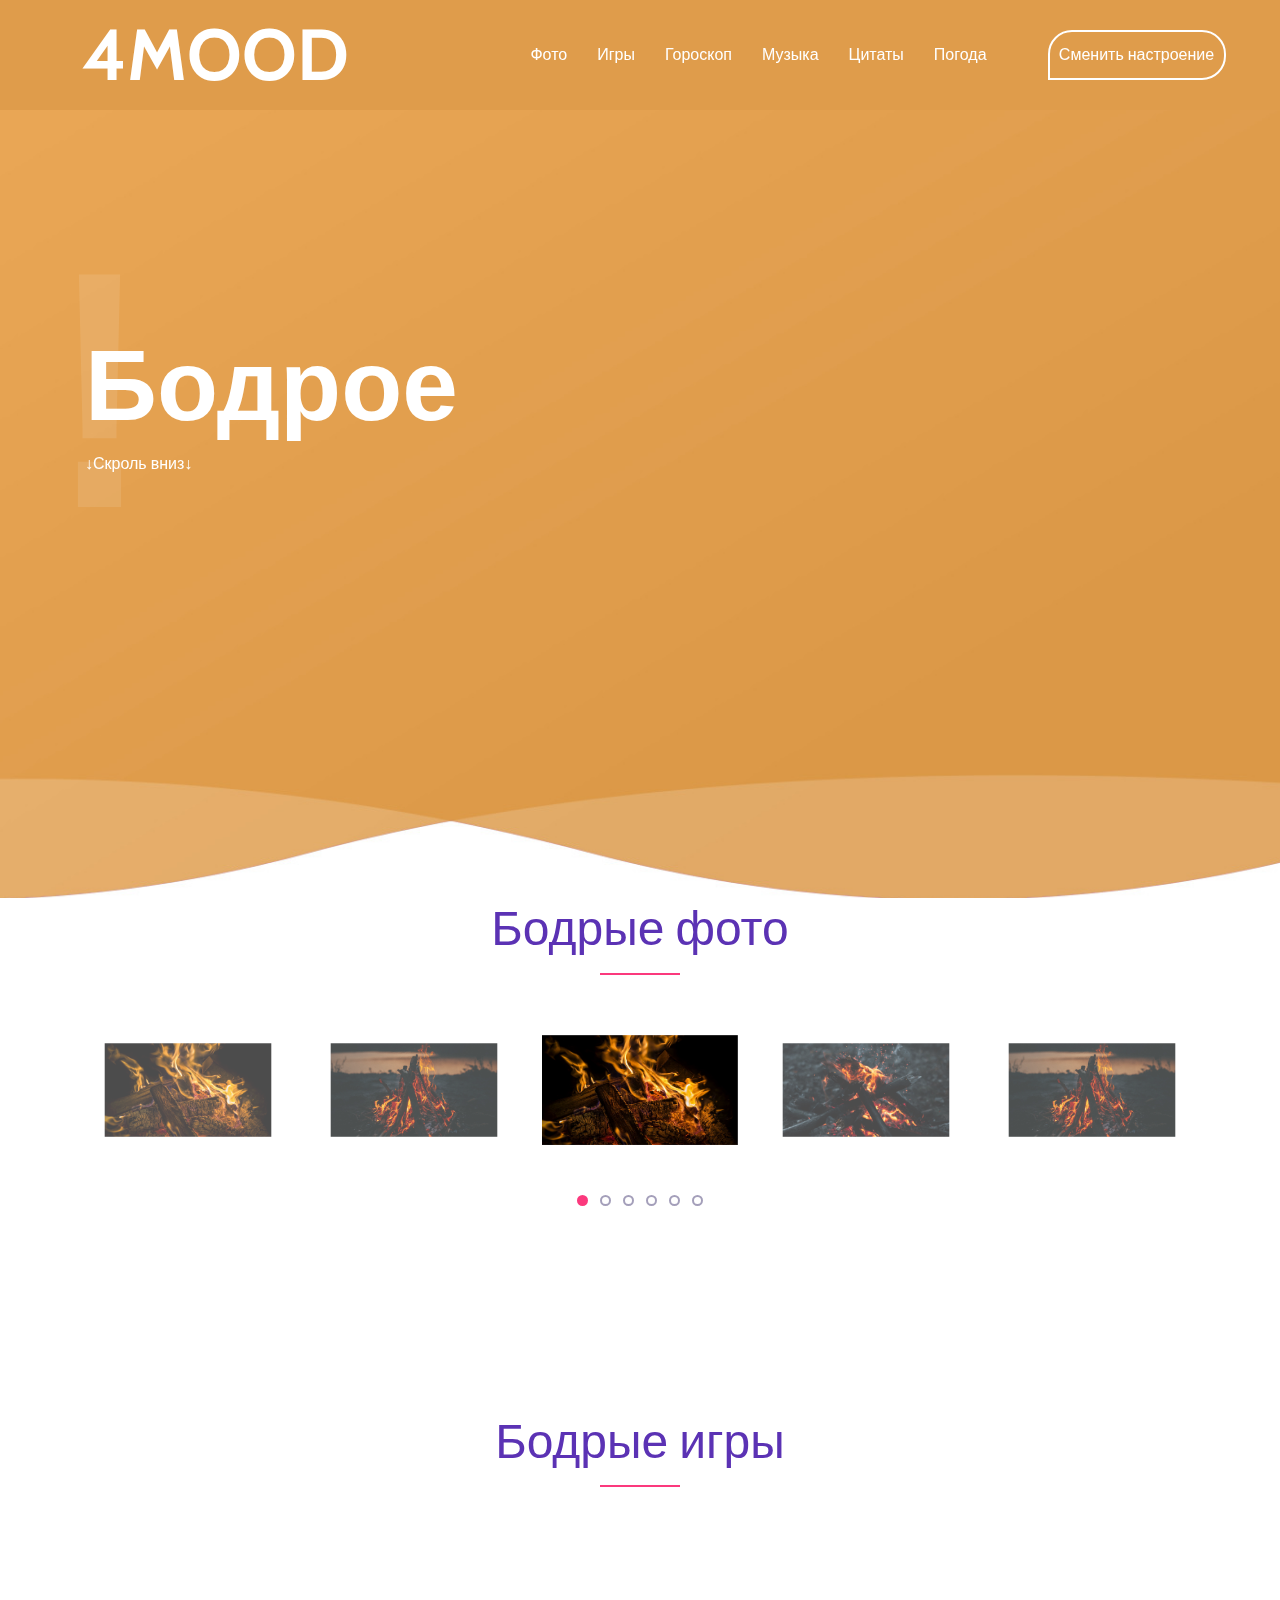
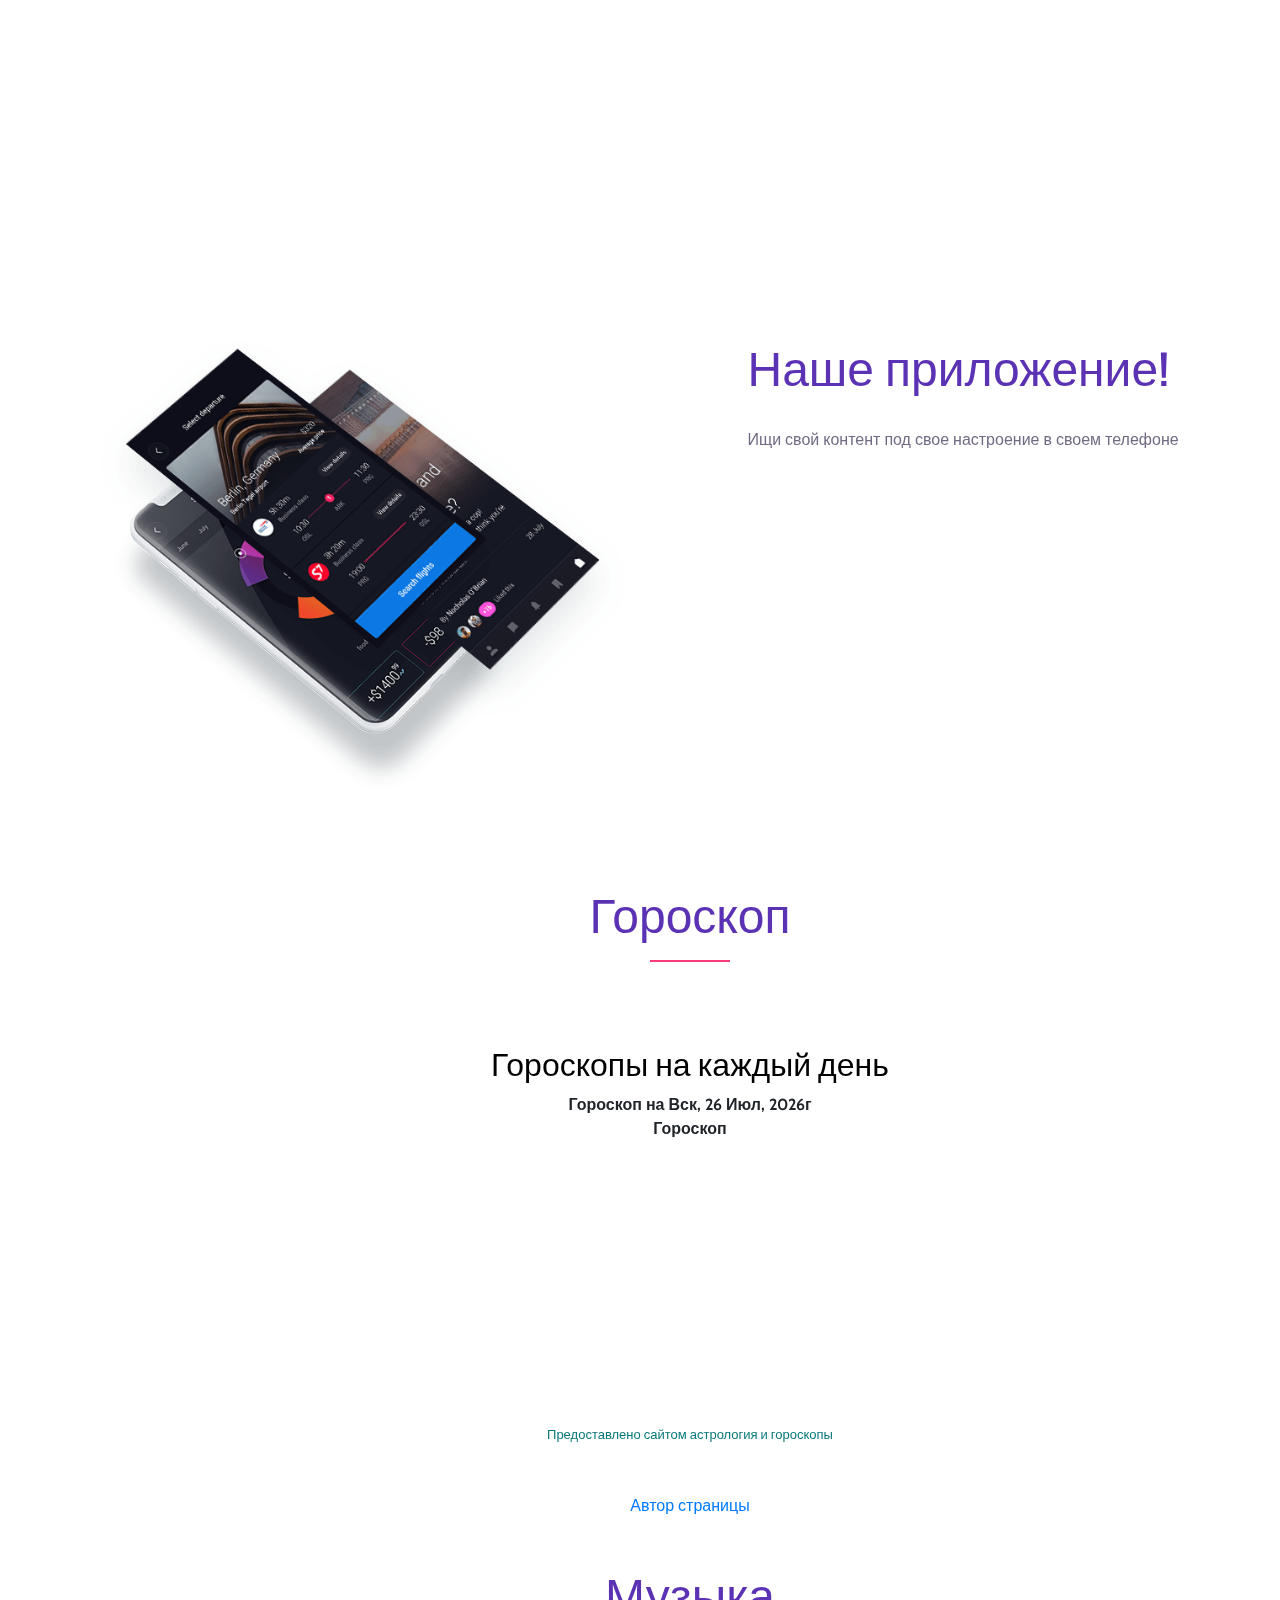
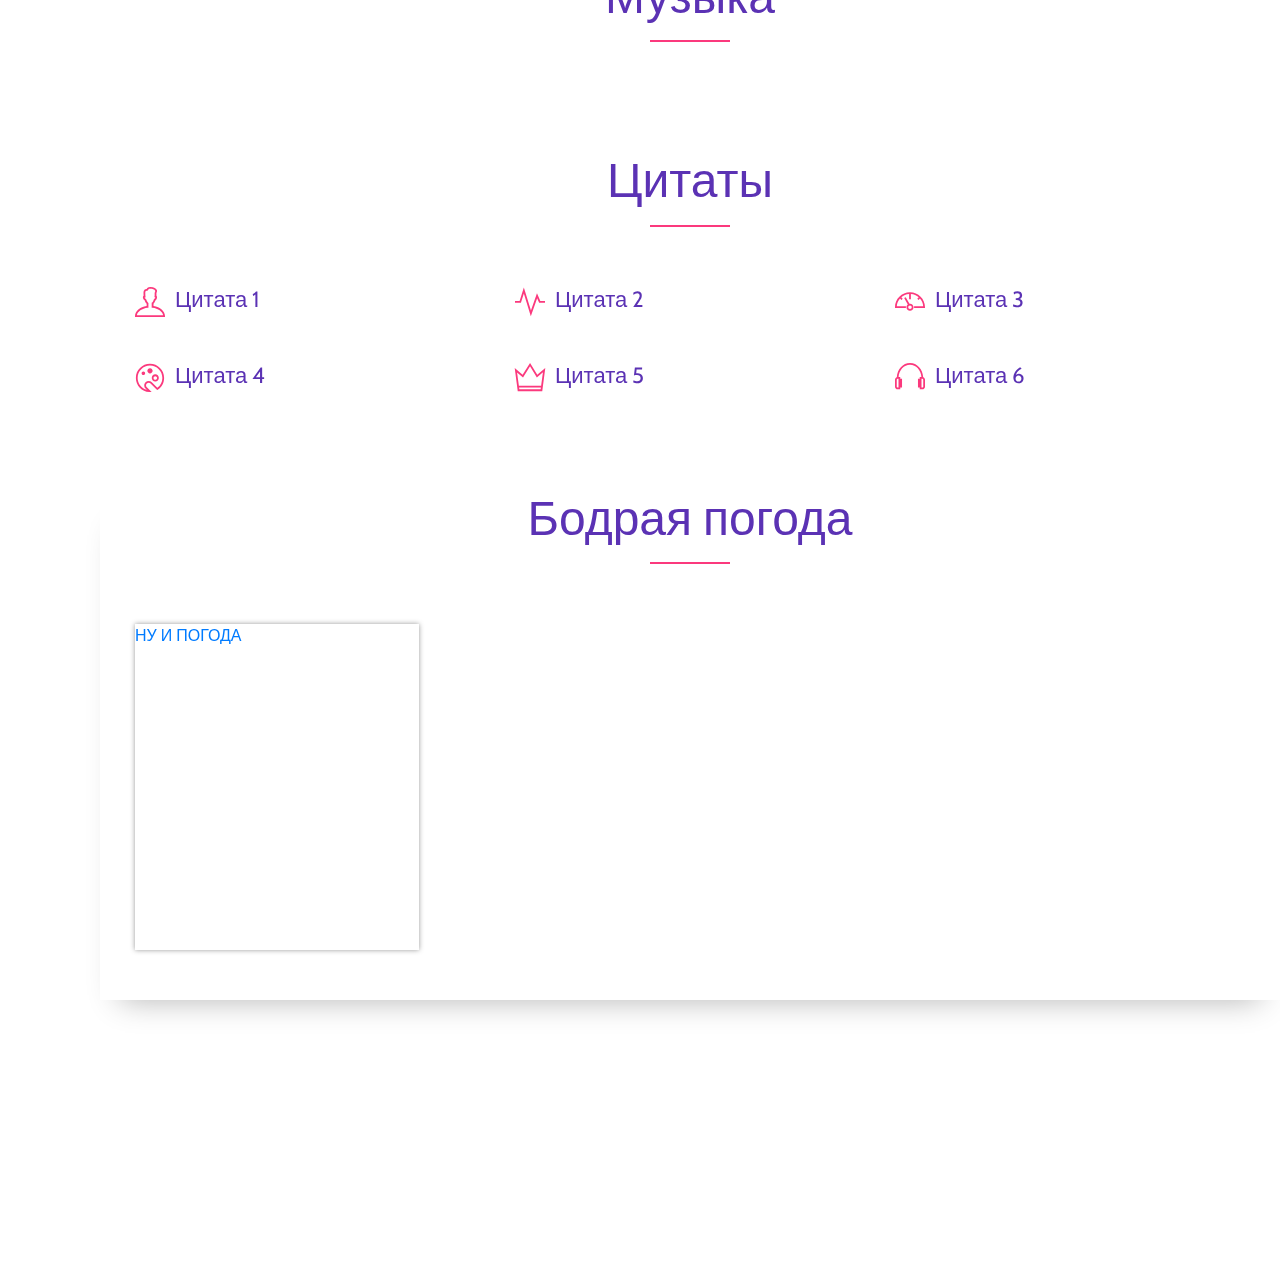
==== bodroe.html @ 4e1be62f "Add files via upload" ====
<!DOCTYPE html>
<html lang="en">

<head>
    <meta charset="UTF-8">
    <meta name="description" content="">
    <meta http-equiv="X-UA-Compatible" content="IE=edge">
    <meta name="viewport" content="width=device-width, initial-scale=1, shrink-to-fit=no">
    <!-- The above 4 meta tags *must* come first in the head; any other head content must come *after* these tags -->

    <!-- Title -->
    <title>Бодрое</title>

    <!-- Favicon -->
    <link rel="icon" href="img/png/logo.png">

    <!-- Core Stylesheet -->
    <link href="style.css" rel="stylesheet">

    <!-- Responsive CSS -->
    <link href="css/responsive.css" rel="stylesheet">

</head>

<body>
<!-- Preloader Start -->
<div id="preloader">
    <div class="colorlib-load"></div>
</div>

<!-- ***** Header Area Start ***** -->
<header class="header_area animated" style="background-color: #df9c4b">
    <div class="container-fluid">
        <div class="row align-items-center">
            <!-- Menu Area Start -->
            <div class="col-12 col-lg-10">
                <div class="menu_area">
                    <nav class="navbar navbar-expand-lg navbar-light">
                        <!-- Logo -->
                        <a class="navbar-brand" href="index.html">4MOOD</a>
                        <button class="navbar-toggler" type="button" data-toggle="collapse" data-target="#ca-navbar" aria-controls="ca-navbar" aria-expanded="false" aria-label="Toggle navigation"><span class="navbar-toggler-icon"></span></button>
                        <!-- Menu Area -->
                        <div class="collapse navbar-collapse" id="ca-navbar">
                            <ul class="navbar-nav ml-auto" id="nav">
                                <li class="nav-item active"><a class="nav-link" href="#photo">Фото</a></li>
                                <li class="nav-item"><a class="nav-link" href="#games">Игры</a></li>
                                <li class="nav-item"><a class="nav-link" href="#goroskop">Гороскоп</a></li>
                                <li class="nav-item"><a class="nav-link" href="#music">Музыка</a></li>
                                <li class="nav-item"><a class="nav-link" href="#citaty">Цитаты</a></li>
                                <li class="nav-item"><a class="nav-link" href="#pogoda">Погода</a></li>
                            </ul>
                            <div class="sing-up-button d-lg-none">
                                <a href="#">Sign Up Free</a>
                            </div>
                        </div>
                    </nav>
                </div>
            </div>
            <!-- Signup btn -->
            <div class="col-12 col-lg-2">
                <div class="sing-up-button d-none d-lg-block">
                    <a href="index.html">Сменить настроение</a>
                </div>
            </div>
        </div>
    </div>
</header>
<!-- ***** Header Area End ***** -->

<!-- ***** Wellcome Area Start ***** -->
<section class="wellcome_area clearfix" style="background-image: url(img/bg-img/orange.jpg);" id="#">
    <div class="container h-100">
        <div class="row h-100 align-items-center">
            <div class="col-12 col-md">
                <div class="wellcome-heading">
                    <h2>Бодрое</h2>
                    <h3>!</h3>
                    <p>↓Скроль вниз↓</p>
                </div>
            </div>
        </div>
    </div>
    <!-- Welcome thumb -->
    <div class="welcome-thumb wow fadeInDown" data-wow-delay="0.5s">
        <img src="img/bg-img/" alt="">
    </div>
</section>
<!-- ***** Wellcome Area End ***** -->

<!-- ***** App Screenshots Area Start ***** -->
<section class="app-screenshots-area bg-white section_padding_0_100 clearfix" id="photo">
    <div class="container">
        <div class="row">
            <div class="col-12 text-center">
                <!-- Heading Text  -->
                <div class="section-heading">
                    <h2>Бодрые фото</h2>
                    <div class="line-shape"></div>
                </div>
            </div>
        </div>
    </div>
    <div class="container-fluid">
        <div class="row">
            <div class="col-12">
                <!-- App Screenshots Slides  -->
                <div class="app_screenshots_slides owl-carousel">
                    <div class="single-shot">
                        <img src="img/team-img/bodr1.jpg" alt="">
                    </div>
                    <div class="single-shot">
                        <img src="img/team-img/bord2.jpg" alt="">
                    </div>
                    <div class="single-shot">
                        <img src="img/team-img/bodr3.jpg" alt="">
                    </div>
                    <div class="single-shot">
                        <img src="img/team-img/bodr4.jpg" alt="">
                    </div>
                    <div class="single-shot">
                        <img src="img/team-img/bodr1.jpg" alt="">
                    </div>
                    <div class="single-shot">
                        <img src="img/team-img/bodr3.jpg" alt="">
                    </div>
                </div>
            </div>
        </div>
    </div>
</section>
<!-- ***** App Screenshots Area End *****====== -->

<!-- ***** Special Area Start ***** -->
<section class="special-area bg-white section_padding_100" id="games">
    <div class="container">
        <div class="row">
            <div class="col-12">
                <!-- Section Heading Area -->
                <div class="section-heading text-center">
                    <h2>Бодрые игры</h2>
                    <div class="line-shape"></div>
                </div>
            </div>
        </div>

        <div class="row">
            <!-- Single Special Area -->
            <div class="col-12 col-md-4">
                <a href="bodroe.html"><div class="single-special text-center wow fadeInUp" data-wow-delay="0.4s">
                    <div class="single-icon">
                        <i class="ti-headphone" aria-hidden="true"></i>
                    </div>
                    <h4>Игра 1</h4>
                    <p>Бодричком?</p>
                </div></a>
            </div>
            <!-- Single Special Area -->
            <div class="col-12 col-md-4">
                <a href="bodroe.html"><div class="single-special text-center wow fadeInUp" data-wow-delay="0.4s">
                    <div class="single-icon">
                        <i class="ti-headphone" aria-hidden="true"></i>
                    </div>
                    <h4>Игра 2</h4>
                    <p>Бодричком?</p>
                </div></a>
            </div>
            <!-- Single Special Area -->
            <div class="col-12 col-md-4">
                <a href="bodroe.html"><div class="single-special text-center wow fadeInUp" data-wow-delay="0.4s">
                    <div class="single-icon">
                        <i class="ti-headphone" aria-hidden="true"></i>
                    </div>
                    <h4>Игра 3</h4>
                    <p>Бодричком?</p>
                </div></a>
            </div>
        </div>
    <!-- Special Description Area -->
    <div class="special_description_area mt-150">
        <div class="container">
            <div class="row">
                <div class="col-lg-6">
                    <div class="special_description_img">
                        <img src="img/bg-img/special.png" alt="">
                    </div>
                </div>
                <div class="col-lg-6 col-xl-5 ml-xl-auto">
                    <div class="special_description_content">
                        <h2>Наше приложение!</h2>
                        <p>Ищи свой контент под свое настроение в своем телефоне</p>
                        <div class="app-download-area">
                            <div class="app-download-btn wow fadeInUp" data-wow-delay="0.2s">
                                <!-- Google Store Btn -->
                                <a href="#">
                                    <i class="fa fa-android"></i>
                                    <p class="mb-0"><span>available on</span> Google Store</p>
                                </a>
                            </div>
                            <div class="app-download-btn wow fadeInDown" data-wow-delay="0.4s">
                                <!-- Apple Store Btn -->
                                <a href="#">
                                    <i class="fa fa-apple"></i>
                                    <p class="mb-0"><span>available on</span> Apple Store</p>
                                </a>
                            </div>
                        </div>
                    </div>
                </div>
            </div>
        </div>
    </div>
    </div>

</section>
<!-- ***** Special Area End ***** -->

<!-- ***** Awesome Features Start ***** -->
<section class="awesome-feature-area bg-white section_padding_0_50 clearfix" id="goroskop">
    <div class="container">
        <div class="row">
            <div class="col-12">
                <!-- Heading Text -->
                <div class="section-heading text-center">
                    <h2>Гороскоп</h2>
                    <div class="line-shape"></div>
                </div>
            </div>
        </div>

        <DIV align="center"><IMG src="http://edik2009.at.ua/hapki2/1206970446_12199.gif" alt=""><BR> </DIV><DIV align="center"><h2>Гороскопы на каждый день</h2>
        <div><script type="text/JavaScript">var mydate=new Date();var year=mydate.getYear();if (year < 1000) year+=1900;var day=mydate.getDay();var month=mydate.getMonth();var daym=mydate.getDate();if (daym<10)daym="0"+daym;var dayarray=new Array('Вск','Пнд','Втр','Срд','Чтв','Птн','Сбт');var montharray=new Array('Янв','Фев','Мар','Апр','Мая','Июн','Июл','Авг','Сен','Окт','Ноя','Дек');document.write("<b>Гороскоп на "+dayarray[day]+", "+daym+" "+montharray[month]+", "+year+"г</b>");</script><noscript>У вас отключен яваскрипт. Пожалуйста, включите поддержку яваскрипт в настройках своего браузера, в противном случае вы не сможете прочитать свой гороскоп на этот день от астрологического сайта <a href="http://astroscope.ru/">Гороскопы на каждый день, гороскоп на неделю, гороскоп на текущий год</a>.</noscript></div><table class="boxTable" border="0" cellpadding="0" cellspacing="0"><tbody><tr><td class="boxTitle"><b>Гороскоп</b></td></tr><tr><td class="boxContent" align="center"><!--Гороскоп--><MARQUEE id='sli' onmouseover="document.getElementById('sli').stop();" onmouseout="document.getElementById('sli').start();" style="position: relative; top:0px" scrollamount="2" direction="up" width="100%" height="250px"><script type="text/javascript" src="http://xdenx.ucoz.ru/rssi/1"></script></MARQUEE></td></tr></tbody></table><BR>

        <div><font size="-1" color="#087879">Предоставлено сайтом <a href="http://astroscope.ru"><font color="#087879">астрология и гороскопы</font></a></font></div>
        <br><br><script type="text/JavaScript" src="http://astroscope.ru/goroscopes.php"></script>
        <div align="center"><a class="link" href="http://edik2009.at.ua" rel="nofollow" target="_blank">Автор страницы</a></div></DIV>
    </div>
</section>
<!-- ***** Awesome Features End ***** -->

<section class="awesome-feature-area bg-white section_padding_0_50 clearfix" id="music">
    <div class="container">
        <div class="row">
            <div class="col-12">
                <!-- Heading Text -->
                <div class="section-heading text-center">
                    <h2>Музыка</h2>
                    <div class="line-shape"></div>
                </div>
            </div>
        </div>


    </div>
</section>

<section class="awesome-feature-area bg-white section_padding_0_50 clearfix" id="citaty">
    <div class="container">
        <div class="row">
            <div class="col-12">
                <!-- Heading Text -->
                <div class="section-heading text-center">
                    <h2>Цитаты</h2>
                    <div class="line-shape"></div>
                </div>
            </div>
        </div>
        <div class="row">
            <!-- Single Feature Start -->
            <div class="col-12 col-sm-6 col-lg-4">
                <div class="single-feature">
                    <i class="ti-user" aria-hidden="true"></i>
                    <h5>Цитата 1</h5>
                    <p></p>
                </div>
            </div>
            <!-- Single Feature Start -->
            <div class="col-12 col-sm-6 col-lg-4">
                <div class="single-feature">
                    <i class="ti-pulse" aria-hidden="true"></i>
                    <h5>Цитата 2</h5>
                    <p></p>
                </div>
            </div>
            <!-- Single Feature Start -->
            <div class="col-12 col-sm-6 col-lg-4">
                <div class="single-feature">
                    <i class="ti-dashboard" aria-hidden="true"></i>
                    <h5>Цитата 3</h5>
                    <p></p>
                </div>
            </div>
            <!-- Single Feature Start -->
            <div class="col-12 col-sm-6 col-lg-4">
                <div class="single-feature">
                    <i class="ti-palette" aria-hidden="true"></i>
                    <h5>Цитата 4</h5>
                    <p></p>
                </div>
            </div>
            <!-- Single Feature Start -->
            <div class="col-12 col-sm-6 col-lg-4">
                <div class="single-feature">
                    <i class="ti-crown" aria-hidden="true"></i>
                    <h5>Цитата 5</h5>
                    <p></p>
                </div>
            </div>
            <!-- Single Feature Start -->
            <div class="col-12 col-sm-6 col-lg-4">
                <div class="single-feature">
                    <i class="ti-headphone" aria-hidden="true"></i>
                    <h5>Цитата 6</h5>
                    <p></p>
                </div>
            </div>
        </div>
        <div>

        </div>
</div>
</section>

<section class="awesome-feature-area bg-white section_padding_0_50 clearfix" id="pogoda">
    <div class="container">
        <div class="row">
            <div class="col-12">
                <!-- Heading Text -->
                <div class="section-heading text-center">
                    <h2>Бодрая погода</h2>
                    <div class="line-shape"></div>
                </div>
            </div>
        </div>

        <a class="nuipogoda-iframe-informer" data-nuipogoda="informer2" href="https://nuipogoda.ru" style="width:284px;height:326px;display:block;box-shadow: 0 0 5px #999;">НУ И ПОГОДА</a><script>(function(a,f,g){var e=a.createElement(f);e.async=1;e.src=g; a=a.getElementsByTagName(f)[0];a.parentNode.insertBefore(e,a)})(document,'script','//nuipogoda.ru/informer/nuipogoda.js');</script>

        </div>
    </div>
</section>

<!-- ***** Footer Area Start ***** -->
<footer class="footer-social-icon text-center section_padding_70 clearfix">
    <!-- footer logo -->
    <div class="footer-text">
        <h2>4MOOD</h2>
    </div>

    <!-- Foooter Text-->
    <div class="copyright-text">
        <!-- ***** Removing this text is now allowed! This template is licensed under CC BY 3.0 ***** -->
        <p>Copyright ©2023 Designed by <a href="https://vk.com/dkazarinov1" target="_blank">Денис Казаринов</a></p>
    </div>
</footer>
<!-- ***** Footer Area Start ***** -->

<!-- Jquery-2.2.4 JS -->
<script src="js/jquery-2.2.4.min.js"></script>
<!-- Popper js -->
<script src="js/popper.min.js"></script>
<!-- Bootstrap-4 Beta JS -->
<script src="js/bootstrap.min.js"></script>
<!-- All Plugins JS -->
<script src="js/plugins.js"></script>
<!-- Slick Slider Js-->
<script src="js/slick.min.js"></script>
<!-- Footer Reveal JS -->
<script src="js/footer-reveal.min.js"></script>
<!-- Active JS -->
<script src="js/active.js"></script>
</body>

</html>
---- style.css ----
/* --------------------------
:: Template Name: Colorlib App - App Landing Page
:: Template Author: Colorlib
:: Template Author URI: https://colorlib.com/
:: Description: Colorlib is a One Page based App Landing Template. It's very clean, creative & beautiful. It's super     responsive & ultra light.
:: Tags: Colorlib, App Landing, Apps, Responsive App Landing, Bootstrap 4, Free Theme, Free HTML Template, HTML5 Template etc.
:: Version: v1.0
:: Created: 11/03/2017
-------------------------- */

/* --- [Master Stylesheet] ----
:: 1.0 Base CSS Start
:: 2.0 Header Area CSS
:: 3.0 Wellcome Area CSS
:: 4.0 Special Area CSS
:: 5.0 Features Area CSS
:: 6.0 Video Area CSS
:: 7.0 Cool Facts Area CSS
:: 8.0 Screenshots Area CSS
:: 9.0 Pricing Plan Area CSS
:: 10.0 Testimonials Area CSS
:: 11.0 CTA Area CSS Start
:: 12.0 Team Area CSS Start
:: 13.0 Contact Area CSS Start
:: 14.0 Footer Area CSS Start
-------------------------- */

@import url('https://fonts.googleapis.com/css?family=Cabin:400,500,700|Montserrat:400,500,700');
@import 'css/bootstrap.min.css';
@import 'css/animate.css';
@import 'css/magnific-popup.css';
@import 'css/owl.carousel.min.css';
@import 'css/slick.css';
@import 'css/font-awesome.min.css';
@import 'css/themify-icons.css';
@import 'css/ionicons.min.css';

/* --------------------------
:: 1.0 Base CSS Start
-------------------------- */

* {
    margin: 0;
    padding: 0;
}

body {
    font-family: 'Cabin', sans-serif;
    background-color: #fff;
}

h1,
h2,
h3,
h4,
h5,
h6 {
    font-family: 'Cabin', sans-serif;
    font-weight: 400;
    color: #000;
    line-height: 1.2;
}

.section_padding_100 {
    padding-top: 100px;
    padding-bottom: 100px;
}

.section_padding_100_50 {
    padding-top: 100px;
    padding-bottom: 50px;
}

.section_padding_100_70 {
    padding-top: 100px;
    padding-bottom: 70px;
}

.section_padding_50 {
    padding-top: 50px;
    padding-bottom: 50px;
}

.section_padding_50_20 {
    padding-top: 50px;
    padding-bottom: 20px;
}

.section_padding_150 {
    padding-top: 150px;
    padding-bottom: 150px;
}

.section_padding_200 {
    padding-top: 200px;
    padding-bottom: 200px;
}

.section_padding_0_100 {
    padding-top: 0;
    padding-bottom: 100px;
}

.section_padding_70 {
    padding-top: 70px;
    padding-bottom: 70px;
}

.section_padding_0_50 {
    padding-top: 0;
    padding-bottom: 50px;
    margin-left: 100px;
}

img {
    max-width: 100%;
    max-height: 100%;
}

.mt-15 {
    margin-top: 15px;
}

.mt-30 {
    margin-top: 30px;
}

.mt-40 {
    margin-top: 40px;
}

.mt-50 {
    margin-top: 50px;
}

.mt-100 {
    margin-top: 100px;
}

.mt-150 {
    margin-top: 150px;
}

.mr-15 {
    margin-right: 15px;
}

.mr-30 {
    margin-right: 30px;
}

.mr-50 {
    margin-right: 50px;
}

.mr-100 {
    margin-right: 100px;
}

.mb-15 {
    margin-bottom: 15px;
}

.mb-30 {
    margin-bottom: 30px;
}

.mb-50 {
    margin-bottom: 50px;
}

.mb-100 {
    margin-bottom: 100px;
}

.ml-15 {
    margin-left: 15px;
}

.ml-30 {
    margin-left: 30px;
}

.ml-50 {
    margin-left: 50px;
}

.ml-100 {
    margin-left: 100px;
}

ul,
ol {
    margin: 0;
    padding: 0;
}

#scrollUp {
    bottom: 0;
    font-size: 24px;
    right: 30px;
    width: 50px;
    background-color: #fb397d;
    color: #fff;
    text-align: center;
    height: 50px;
    line-height: 50px;
}

a,
a:hover,
a:focus,
a:active {
    text-decoration: none;
    -webkit-transition-duration: 500ms;
    -o-transition-duration: 500ms;
    transition-duration: 500ms;
}

li {
    list-style: none;
}

p {
    color: #726a84;
    font-size: 16px;
    font-weight: 300;
    margin-top: 0;
}

.heading-text > p {
    font-size: 16px;
}

.section-heading > h2 {
    font-weight: 300;
    color: #5b32b4;
    font-size: 48px;
    margin: 0;
}


.section-heading {
    margin-bottom: 60px;
}

.line-shape-white,
.line-shape {
    width: 80px;
    height: 2px;
    background-color: #fb397d;
    margin-top: 15px;
}

.line-shape {
    margin-left: calc(50% - 40px);
}

.table {
    display: table;
    height: 100%;
    left: 0;
    position: relative;
    top: 0;
    width: 100%;
    z-index: 2;
}

.table-cell {
    display: table-cell;
    vertical-align: middle;
}

#preloader {
    overflow: hidden;
    background-color: #fff;
    height: 100%;
    left: 0;
    position: fixed;
    top: 0;
    width: 100%;
    z-index: 999999;
}

.colorlib-load {
    -webkit-animation: 2000ms linear 0s normal none infinite running colorlib-load;
    animation: 2000ms linear 0s normal none infinite running colorlib-load;
    background: transparent none repeat scroll 0 0;
    border-color: #dddddd #dddddd #fb397d;
    border-radius: 50%;
    border-style: solid;
    border-width: 2px;
    height: 40px;
    left: calc(50% - 20px);
    position: relative;
    top: calc(50% - 20px);
    width: 40px;
    z-index: 9;
}

@-webkit-keyframes colorlib-load {
    0% {
        -webkit-transform: rotate(0deg);
        transform: rotate(0deg);
    }
    100% {
        -webkit-transform: rotate(360deg);
        transform: rotate(360deg);
    }
}

@keyframes colorlib-load {
    0% {
        -webkit-transform: rotate(0deg);
        transform: rotate(0deg);
    }
    100% {
        -webkit-transform: rotate(360deg);
        transform: rotate(360deg);
    }
}

/* --------------------------
:: 2.0 Header Area CSS
-------------------------- */

.header_area {
    left: 0;
    position: absolute;
    width: 100%;
    z-index: 99;
    top: 0;
    padding: 0 4%;
}

.menu_area .navbar-brand {
    font-size: 72px;
    font-weight: 700;
    color: #fff;
    margin: 0;
    line-height: 1;
    padding: 0;
}


.menu_area .navbar-brand:hover,
.menu_area .navbar-brand:focus {
    color: #fff;
}


.menu_area {
    position: relative;
    z-index: 2;
}

.menu_area #nav .nav-link {
    color: #fff;
    display: block;
    font-size: 16px;
    font-weight: 500;
    border-radius: 30px;
    -webkit-transition-duration: 500ms;
    -o-transition-duration: 500ms;
    transition-duration: 500ms;
    padding: 35px 15px;
}


.menu_area nav ul li > a:hover {
    color: #fb397d;
}

.sing-up-button {
    text-align: right;
}

.sing-up-button > a {
    color: #fff;
    font-weight: 500;
    display: inline-block;
    border: 2px solid white;
    height: 50px;
    min-width: 178px;
    line-height: 46px;
    text-align: center;
    border-radius: 24px 24px 24px 0px;
}

.sing-up-button > a:hover {
    background: #fb397d;
    color: #fff;
    border-color: transparent;
    -webkit-transition-duration: 500ms;
    -o-transition-duration: 500ms;
    transition-duration: 500ms;
}

/* stcicky css */

.header_area.sticky {
    background-color: #884bdf;
    -webkit-box-shadow: 0 4px 20px rgba(0, 0, 0, 0.1);
    box-shadow: 0 4px 20px rgba(0, 0, 0, 0.1);
    height: 70px;
    position: fixed;
    top: 0;
    z-index: 99;
}

.header_area.sticky .menu_area .navbar-brand {
    font-size: 50px;
}

.header_area.sticky .menu_area #nav .nav-link {
    padding: 23px 15px;
}
.header_area.sticky .navbar {
    padding: 0;
}


/* --------------------------
:: 3.0 Wellcome Area CSS
-------------------------- */

.wellcome_area {
    height: 900px;
    position: relative;
    z-index: 1;
    background-position: bottom center;
    background-size: cover;
}

.wellcome_area:after {
    position: absolute;
    width: 100%;
    left: 0;
    height: 2px;
    background-color: #fff;
    content: '';
    bottom: 0;
    z-index: 2;
}

.welcome-thumb {
    width: 45%;
    position: absolute;
    bottom: -130px;
    right: 85px;
    z-index: 9;
}

.welcome-thumb img {
    height: auto;
    width: 100%;
}

.wellcome-heading > h2 {
    font-size: 100px;
    color: #ffffff;
    font-weight: 700;
    position: relative;
    z-index: 3;
}

.get-start-area .email {
    background: #9572e8;
    height: 50px;
    max-width: 260px;
    border: none;
    border-radius: 24px;
    padding: 0px 15px;
}

.form-control::-webkit-input-placeholder {
    color: #cec1f4;
    opacity: 1;
}

.form-control:-ms-input-placeholder {
    color: #cec1f4;
    opacity: 1;
}

.form-control::-ms-input-placeholder {
    color: #cec1f4;
    opacity: 1;
}

.form-control::placeholder {
    color: #cec1f4;
    opacity: 1;
}

.get-start-area .email:focus {
    border: none;
    outline-offset: transparent !important;
    border-radius: 30px;
}

.get-start-area .submit {
    background-color: #fb397d;
    color: #fff;
    font-weight: 500;
    display: inline-block;
    border: none;
    height: 50px;
    min-width: 167px;
    line-height: 46px;
    text-align: center;
    border-radius: 24px 24px 24px 0px;
    margin-left: 10px;
}

.get-start-area .submit:hover {
    background: #6f52e5;
    color: #fff;
    -webkit-transition-duration: 500ms;
    -o-transition-duration: 500ms;
    transition-duration: 500ms;
}

.wellcome-heading > p {
    color: #fff;
}

.wellcome-heading > h3 {
    font-size: 332px;
    position: absolute;
    top: -134px;
    font-weight: 900;
    left: -12px;
    z-index: -1;
    color: #fff;
    opacity: .1;
    -ms-filter: "progid:DXImageTransform.Microsoft.Alpha(Opacity=10)";
}

.wellcome-heading {
    margin-bottom: 100px;
}

/* --------------------------
:: 4.0 Special Area CSS
-------------------------- */

.single-icon > i {
    font-size: 36px;
    color: #fb397d;
}

.single-special > h4 {
    font-size: 22px;
    color: #5b32b4;
}

.single-icon {
    margin-bottom: 25px;
}

.single-special > h4 {
    font-size: 22px;
    color: #5b32b4;
    margin-bottom: 15px;
}

.single-special {
    border: 1px solid #eff2f6;
    padding: 40px;
    border-radius: 40px 40px 40px 0px;
    -webkit-transition-duration: 800ms;
    -o-transition-duration: 800ms;
    transition-duration: 800ms;
    margin-bottom: 30px;
}

.special_description_content > h2 {
    color: #5b32b4;
    font-size: 48px;
    margin-bottom: 30px;
}

.single-special:hover {
    -webkit-box-shadow: 0 10px 90px rgba(0, 0, 0, 0.08);
    box-shadow: 0 10px 90px rgba(0, 0, 0, 0.08);
}

.single-special p {
    margin-bottom: 0;
}

.app-download-area {
    display: -moz-flex;
    display: -ms-flex;
    display: -o-flex;
    display: -webkit-box;
    display: -ms-flexbox;
    display: flex;
    -ms-flex-preferred-size: 1;
    flex-basis: 1;
    margin-top: 50px;
}

.app-download-btn a {
    border: 1px solid #ddd;
    display: -webkit-box;
    display: -ms-flexbox;
    display: flex;
    -webkit-box-align: center;
    -ms-flex-align: center;
    align-items: center;
    padding: 15px 30px;
    border-radius: 30px 30px 30px 0;
    -webkit-box-shadow: 0 10px 30px rgba(0, 0, 0, 0.1);
    box-shadow: 0 10px 30px rgba(0, 0, 0, 0.1);
    -webkit-box-pack: center;
    -ms-flex-pack: center;
    justify-content: center;
}

.app-download-btn.active a,
.app-download-btn a:hover {
    border-color: transparent;
    background-color: #fb397d;
}

.app-download-btn a i {
    color: #47425d;
    font-size: 24px;
    margin-right: 15px;
    -webkit-transition-duration: 500ms;
    -o-transition-duration: 500ms;
    transition-duration: 500ms;
}

.app-download-btn a p {
    font-size: 16px;
    line-height: 1;
    -webkit-transition-duration: 500ms;
    -o-transition-duration: 500ms;
    transition-duration: 500ms;
}

.app-download-btn a p span {
    font-size: 12px;
    display: block;
}

.app-download-btn:first-child {
    margin-right: 20px;
}

.app-download-btn a:hover i,
.app-download-btn.active a i,
.app-download-btn.active a p,
.app-download-btn a:hover p {
    color: #fff;
}

/* --------------------------
:: 5.0 Features Area CSS
-------------------------- */

.single-feature {
    margin-bottom: 50px;
}

.single-feature > p {
    margin-bottom: 0;
}

.single-feature > i {
    color: #fb397d;
    font-size: 30px;
    display: inline-block;
    float: left;
    margin-right: 10px;
}

.single-feature > h5 {
    font-size: 22px;
    color: #5b32b4;
}

.single-feature > p {
    margin-top: 15px;
}

/* --------------------------
:: 6.0 Video Area CSS
-------------------------- */

.video-area {
    position: relative;
    z-index: 1;
    background-position: center center;
    background-size: cover;
    border: 20px solid #fff;
    border-radius: 20px;
    height: 650px;
    -webkit-box-shadow: 0 10px 50px rgba(0, 0, 0, 0.08);
    box-shadow: 0 10px 50px rgba(0, 0, 0, 0.08);
}

.video-area:after {
    position: absolute;
    content: "";
    top: -20px;
    left: -20px;
    width: calc(100% + 40px);
    height: calc(100% + 40px);
    border: 1px solid #f1f4f8;
    z-index: 2;
    border-radius: 20px;
}


.video-area .video-play-btn a {
    width: 80px;
    height: 80px;
    background-color: #fb397d;
    color: #fff;
    text-align: center;
    display: block;
    font-size: 36px;
    line-height: 80px;
    padding-left: 5px;
    border-radius: 50%;
    top: 50%;
    position: absolute;
    left: 50%;
    -webkit-transform: translate(-50%, -50%);
    -ms-transform: translate(-50%, -50%);
    transform: translate(-50%, -50%);
    z-index: 3;
}

.video-area .video-play-btn a:hover {
    background-color: #a865e1;
    color: #fff;
}

/* --------------------------
:: 7.0 Cool Facts Area CSS
-------------------------- */

.cool_facts_area {
    position: relative;
    z-index: auto;
    background: #a865e1;
    background: -webkit-linear-gradient(to left, #7873ed, #a865e1);
    background: -webkit-linear-gradient(right, #7873ed, #a865e1);
    background: -webkit-gradient(linear, right top, left top, from(#7873ed), to(#a865e1));
    background: -o-linear-gradient(right, #7873ed, #a865e1);
    background: linear-gradient(to left, #7873ed, #a865e1);
    padding: 180px 0 80px 0;
    top: -100px;
}


.cool_facts_area:after {
    position: absolute;
    bottom: -100px;
    left: 0;
    right: 0;
    width: 100%;
    height: 100px;
    background-color: #fff;
    content: ''
}

.cool-facts-content > i {
    color: #ffffff;
    font-size: 36px;
}

.counter-area {
    min-width: 100px;
    -ms-flex-item-align: end;
    align-self: flex-end;
}

.counter-area > h3 {
    color: #ffffff;
    font-size: 60px;
    margin-bottom: 0;
    line-height: 1;
}

.cool-facts-content > p {
    font-size: 18px;
    color: #ffffff;
    margin-bottom: 0;
}

/* --------------------------
:: 8.0 Screenshots Area CSS
-------------------------- */

.app_screenshots_slides {
    padding: 0 6%;
}

.app_screenshots_slides .single-shot {
    opacity: 0.7;
    -ms-filter: "progid:DXImageTransform.Microsoft.Alpha(Opacity=70)";
    -webkit-transform: scale(0.85);
    -ms-transform: scale(0.85);
    transform: scale(0.85)
}

.app_screenshots_slides .center .single-shot {
    opacity: 1;
    -ms-filter: "progid:DXImageTransform.Microsoft.Alpha(Opacity=100)";
    -webkit-transform: scale(1);
    -ms-transform: scale(1);
    transform: scale(1)
}

.app-screenshots-area .owl-dot {
    height: 11px;
    width: 11px;
    border: 2px solid #a49fba;
    border-radius: 50%;
    display: inline-block;
    margin: 0 6px;
    margin-top: 50px;
}

.app-screenshots-area .owl-dot.active {
    background-color: #fb397d;
    border: transparent;
}

.app-screenshots-area .owl-dots {
    height: 100%;
    width: 100%;
    text-align: center;
}

/* --------------------------
:: 14.0 Footer Area CSS Start
-------------------------- */

.footer-text > h2 {
    color: #5b32b4;
    font-size: 72px;
    font-weight: 700;
}

.footer-social-icon > a > i {
    background: #9b69e4;
    font-size: 14px;
    color: #ffffff;
    height: 40px;
    width: 40px;
    line-height: 40px;
    font-weight: 500;
    border-radius: 10px 10px 10px 0px;
    margin-right: 10px;
}

.footer-social-icon > a > i:hover {
    background: #fb397d;
    color: #fff;
    -webkit-transition-duration: 500ms;
    -o-transition-duration: 500ms;
    transition-duration: 500ms;
}

.social-icon {
    margin-bottom: 30px;
}

.footer-text {
    margin-bottom: 15px;
}

.footer-menu ul li {
    display: inline-block;
}

.footer-menu ul li a {
    border-right: 2px solid #726a84;
    display: block;
    padding: 0 7.5px;
    color: #726a84;
}

.footer-social-icon > a .active {
    background: #fb397d;
}

.footer-menu ul li:last-child a {
    border-right: 0 solid #ddd;
}

.footer-social-icon {
    margin-bottom: 30px;
}

.footer-menu {
    margin-bottom: 15px;
}

.copyright-text > p {
    margin-bottom: 0;
}
---- css/responsive.css ----
@media (min-width: 992px) and (max-width: 1199px) {
    .menu_area .navbar-brand {
        font-size: 42px;
    }
    .menu_area #nav .nav-link {
        padding: 35px 7.5px;
    }
    .sing-up-button > a {
        color: #fff;
        height: 40px;
        min-width: 152px;
        line-height: 36px;
        font-size: 14px;
    }
    .welcome-thumb {
        width: 50%;
        bottom: -100px;
        right: 50px;
    }
    .video-area {
        height: 550px;
    }
    .app_screenshots_slides {
        padding: 0 4%;
    }
    .header_area.sticky .menu_area #nav .nav-link {
        padding: 23px 7.5px;
    }
}

@media (min-width: 768px) and (max-width: 991px) {
    .header_area {
        padding: 0;
    }
    .menu_area .navbar-brand {
        font-size: 48px;
    }
    .header_area.sticky {
        height: 50px;
    }
    .header_area .menu_area #nav .nav-link,
    .header_area.sticky .menu_area #nav .nav-link {
        padding: 7.5px 15px;
    }
    #ca-navbar {
        padding: 30px;
        border-radius: 3px;
        background-color: #5b32b4;
        text-align: left;
    }
    .sing-up-button {
        margin-top: 30px;
        text-align: left;
    }
    .welcome-thumb {
        width: 50%;
        bottom: -100px;
        right: 0;
    }
    .wellcome-heading {
        margin-bottom: 70px;
    }
    .single-special {
        padding: 30px 10px;
    }
    .special_description_area.mt-150 {
        margin-top: 50px;
    }
    .special_description_content > h2 {
        font-size: 30px;
    }
    .video-area {
        height: 350px;
    }
    .section-heading > h2 {
        font-size: 38px;
    }
    .address-text > p,
    .phone-text > p,
    .email-text > p {
        font-size: 16px;
    }
    .footer-text > p {
        margin-bottom: 30px;
    }
    .section-heading {
        margin-bottom: 50px;
    }
    .sing-up-button > a {
        margin-top: 4px;
        display: inline-block;
        border: 2px solid #a883e9;
        height: 40px;
        min-width: 160px;
        line-height: 36px;
        font-size: 14px;
    }
    .counter-area {
        min-width: 50px;
    }
    .counter-area > h3 {
        font-size: 30px;
    }
    .app_screenshots_slides {
        padding: 0;
    }
    .clients-feedback-area .slick-slide.slick-current img {
        width: 90px !important;
        height: 90px !important;
    }
}

@media (min-width: 320px) and (max-width: 767px) {
    .header_area {
        padding: 0;
    }
    .menu_area .navbar-brand {
        font-size: 48px;
    }
    .header_area.sticky {
        height: 50px;
    }
    .header_area .menu_area #nav .nav-link,
    .header_area.sticky .menu_area #nav .nav-link {
        padding: 5px 15px;
    }
    #ca-navbar {
        padding: 20px;
        border-radius: 3px;
        background-color: #5b32b4;
        text-align: left;
    }
    .sing-up-button {
        margin-top: 30px;
        text-align: left;
    }
    .header_area {
        top: 0;
    }
    .welcome_text .cd-intro > p {
        font-size: 14px;
    }
    .wellcome-heading > h2 {
        font-size: 48px;
    }
    .get-start-area .email {
        margin-bottom: 20px;
        max-width: 100%;
    }
    .welcome-thumb {
        width: 90%;
        bottom: -74px;
        right: 0;
    }
    .logo_area > a > h2 {
        font-size: 40px;
        margin-top: 10px;
    }
    .section-heading > h2 {
        font-size: 32px;
    }
    .single-special {
        margin-bottom: 30px;
    }
    .special_description_area.mt-150 {
        margin-top: 50px;
    }
    .special_description_content > h2 {
        font-size: 30px;
    }
    .app-download-btn:first-child {
        margin-right: 0;
    }
    .app-download-area {
        display: block;
    }
    .app-download-btn {
        margin-bottom: 20px;
    }
    .video-area {
        border: 10px solid #fff;
        border-radius: 20px;
        height: 250px;
    }
    .video-area::after {
        top: -10px;
        left: -10px;
        width: calc(100% + 20px);
        height: calc(100% + 20px);
        border: 1px solid #f1f4f8;
        z-index: 2;
        border-radius: 20px;
    }
    .clients-feedback-area .client-description > p {
        font-size: 20px;
    }
    .clients-feedback-area .slick-slide img {
        width: 60px !important;
        height: 60px !important;
    }
    .clients-feedback-area .slick-slide.slick-current img {
        width: 70px !important;
        height: 70px !important;
    }
    .membership-description > h2 {
        font-size: 32px;
    }
    .get-started-button {
        text-align: left;
        margin-top: 20px;
    }
    .contact_from {
        margin-top: 30px;
    }
    .wellcome-heading > h3 {
        font-size: 252px;
        top: -105px;
        left: -1px;
    }
    .wellcome-heading,
    .single-cool-fact {
        margin-bottom: 50px;
    }
    .cool_facts_area .col-12:last-of-type .single-cool-fact {
        margin-bottom: 0;
    }
}

@media (min-width: 480px) and (max-width: 767px) {
    .wellcome-heading > h3 {
        font-size: 284px;
    }
    .wellcome-heading > h2 {
        font-size: 70px;
    }
    .welcome-thumb {
        bottom: -109px;
        width: 75%;
    }
    .wellcome-heading {
        margin-bottom: 50px;
    }
    .wellcome-heading > h3 {
        top: -139px;
    }
    .get-start-area .email {
        max-width: 370px;
    }
}

@media (min-width: 576px) and (max-width: 767px) {
    .wellcome-heading > h3 {
        font-size: 286px;
    }
    .get-start-area .email {
        margin-bottom: 0;
    }
}
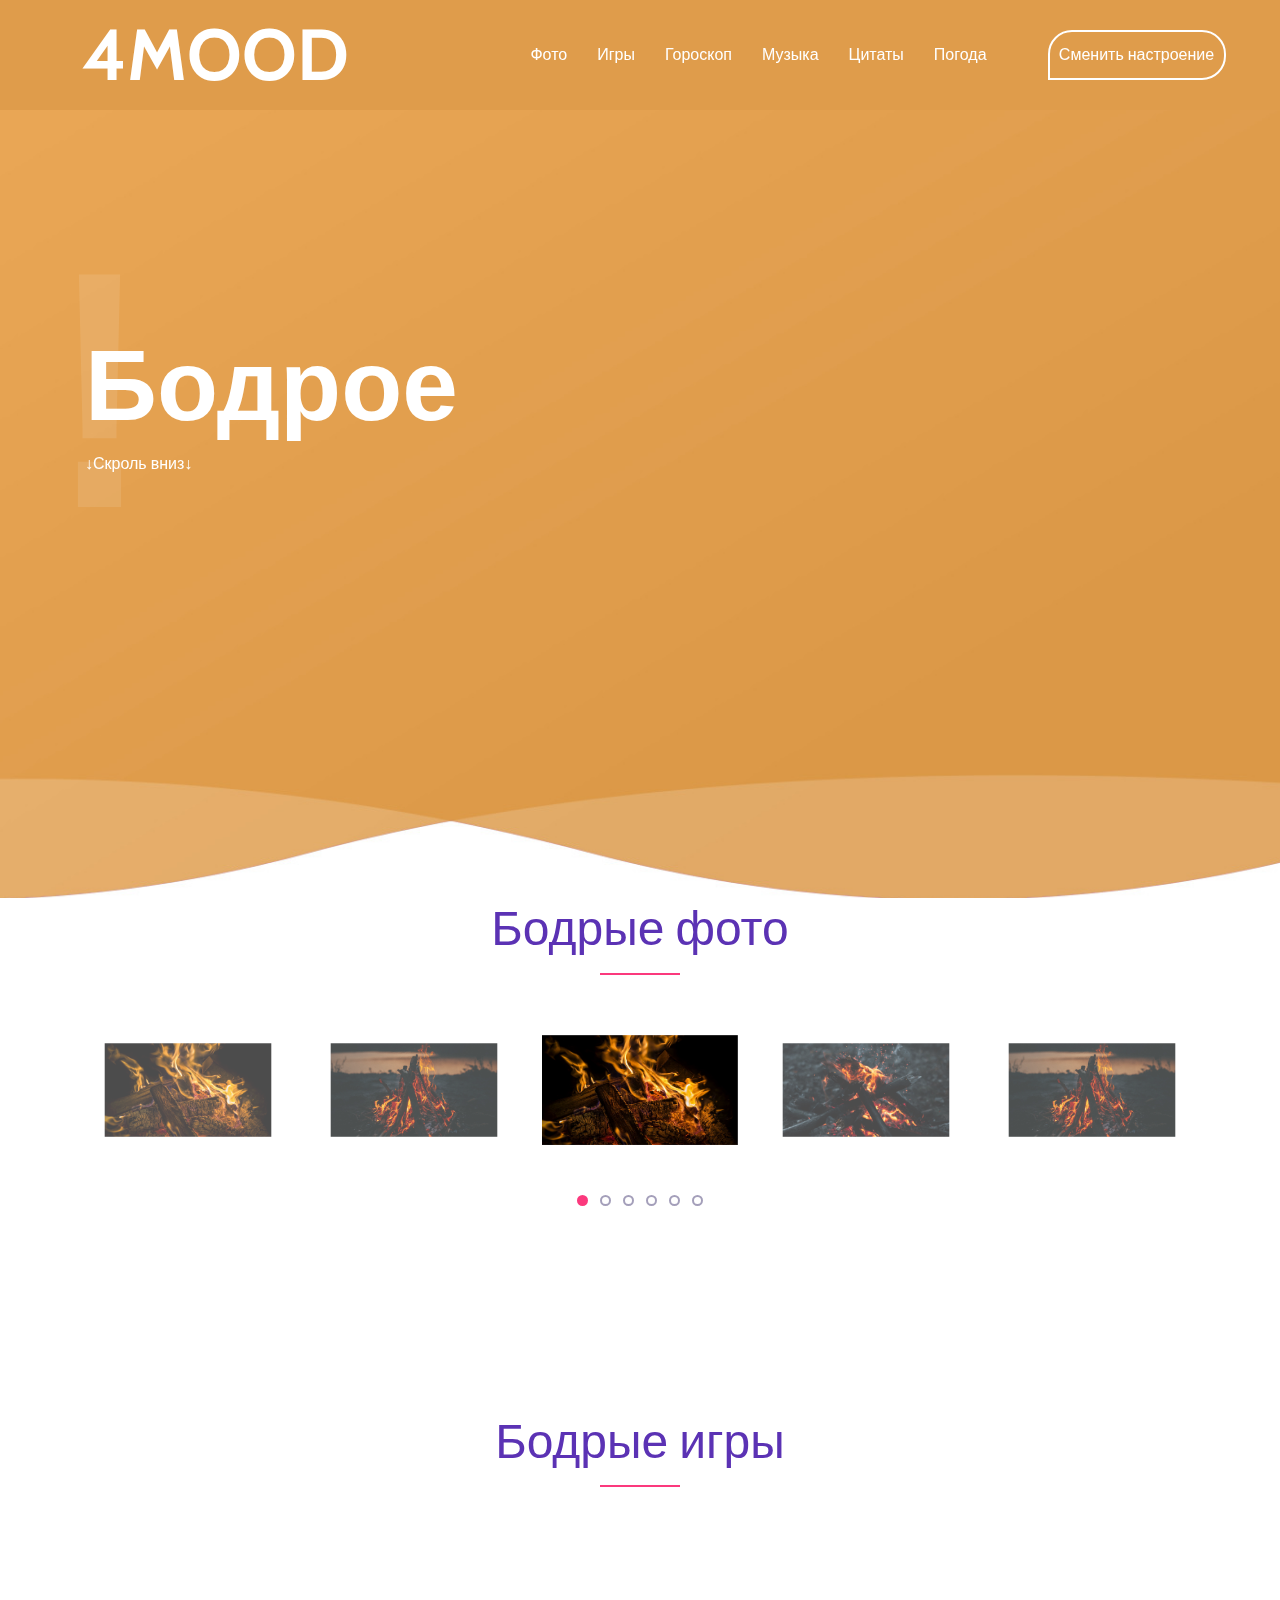
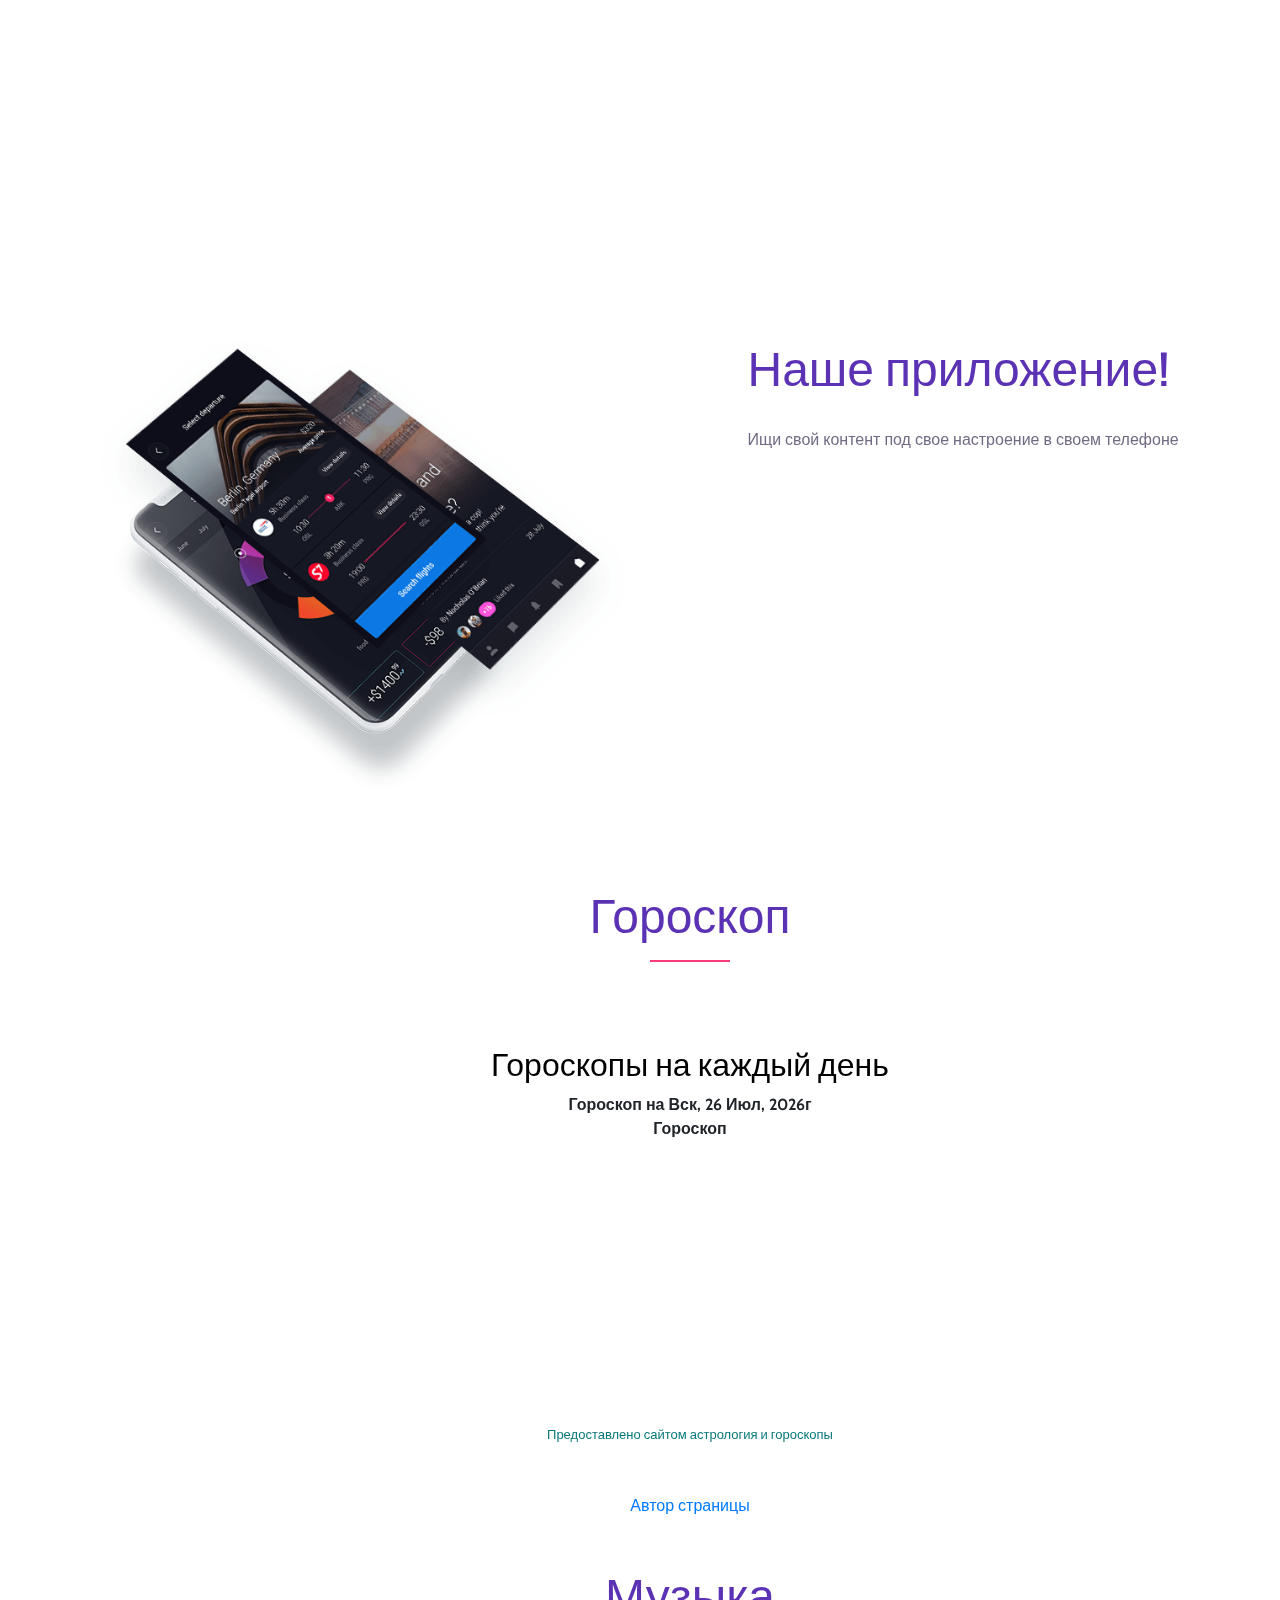
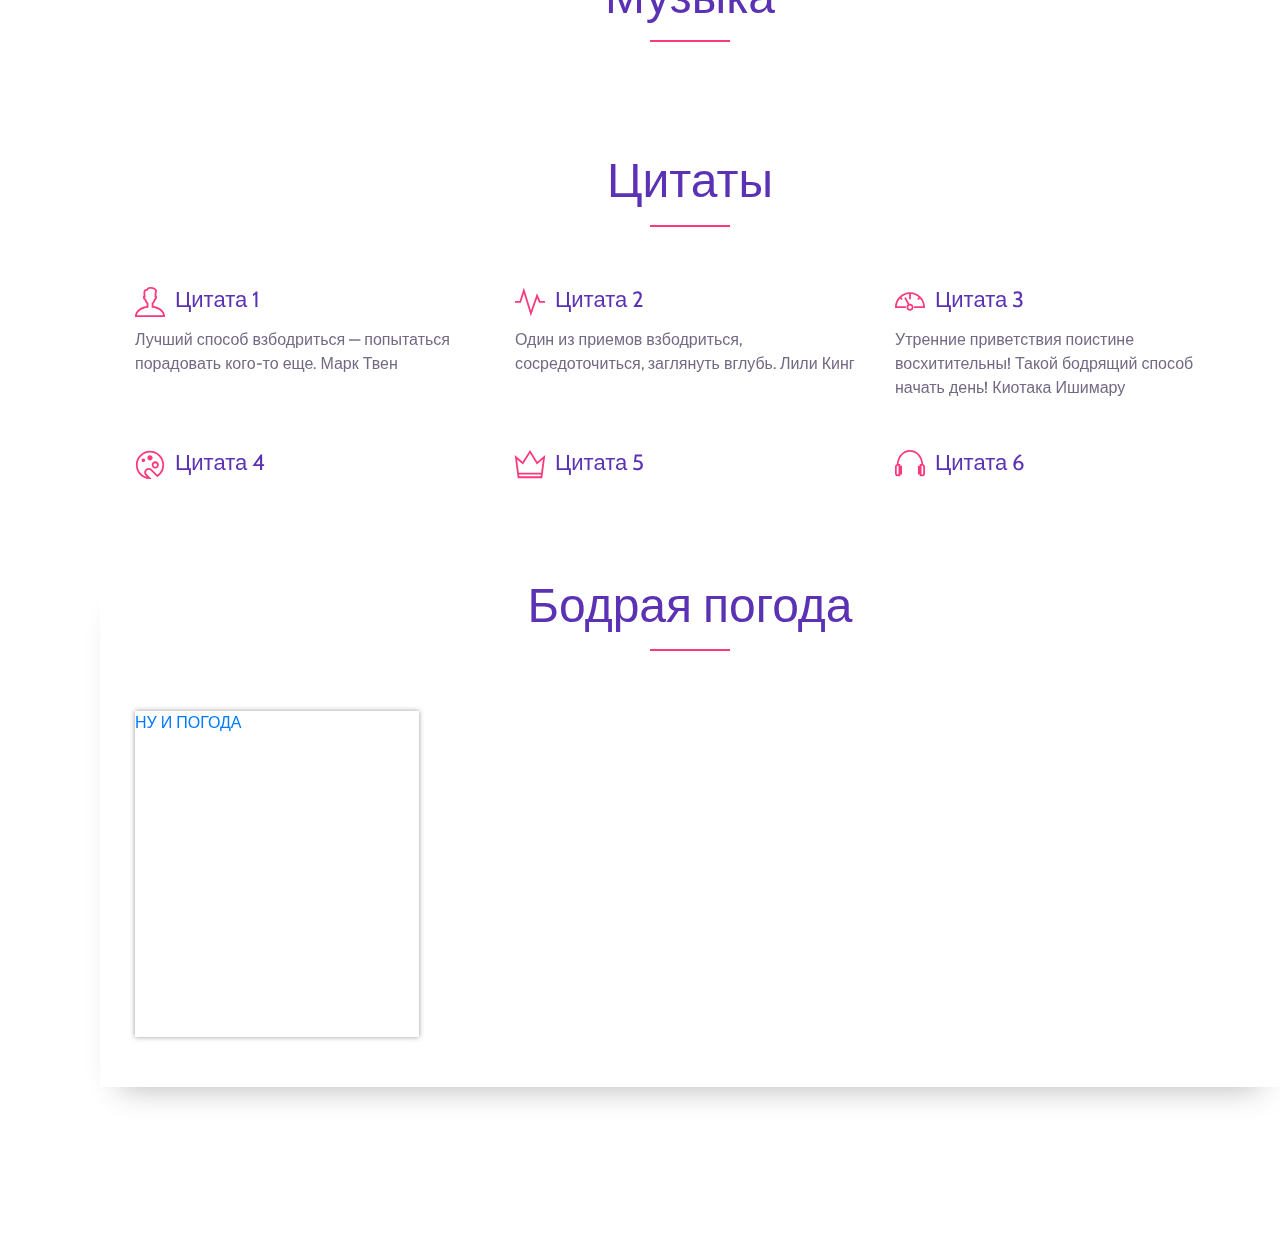
==== commit c2e6895d: "good commit bugs fixed" ====
--- a/bodroe.html
+++ b/bodroe.html
@@ -50,7 +50,7 @@
                                 <li class="nav-item"><a class="nav-link" href="#pogoda">Погода</a></li>
                             </ul>
                             <div class="sing-up-button d-lg-none">
-                                <a href="#">Sign Up Free</a>
+                                <a href="index.html">Сменить настроение</a>
                             </div>
                         </div>
                     </nav>
@@ -270,7 +270,8 @@
                 <div class="single-feature">
                     <i class="ti-user" aria-hidden="true"></i>
                     <h5>Цитата 1</h5>
-                    <p></p>
+                    <p>Лучший способ взбодриться — попытаться порадовать кого-то еще.
+                        Марк Твен</p>
                 </div>
             </div>
             <!-- Single Feature Start -->
@@ -278,7 +279,9 @@
                 <div class="single-feature">
                     <i class="ti-pulse" aria-hidden="true"></i>
                     <h5>Цитата 2</h5>
-                    <p></p>
+                    <p>Один из приемов взбодриться, сосредоточиться, заглянуть вглубь.
+
+                        Лили Кинг</p>
                 </div>
             </div>
             <!-- Single Feature Start -->
@@ -286,7 +289,9 @@
                 <div class="single-feature">
                     <i class="ti-dashboard" aria-hidden="true"></i>
                     <h5>Цитата 3</h5>
-                    <p></p>
+                    <p>Утренние приветствия поистине восхитительны! Такой бодрящий способ начать день!
+
+                        Киотака Ишимару</p>
                 </div>
             </div>
             <!-- Single Feature Start -->
@@ -340,11 +345,6 @@
 
 <!-- ***** Footer Area Start ***** -->
 <footer class="footer-social-icon text-center section_padding_70 clearfix">
-    <!-- footer logo -->
-    <div class="footer-text">
-        <h2>4MOOD</h2>
-    </div>
-
     <!-- Foooter Text-->
     <div class="copyright-text">
         <!-- ***** Removing this text is now allowed! This template is licensed under CC BY 3.0 ***** -->
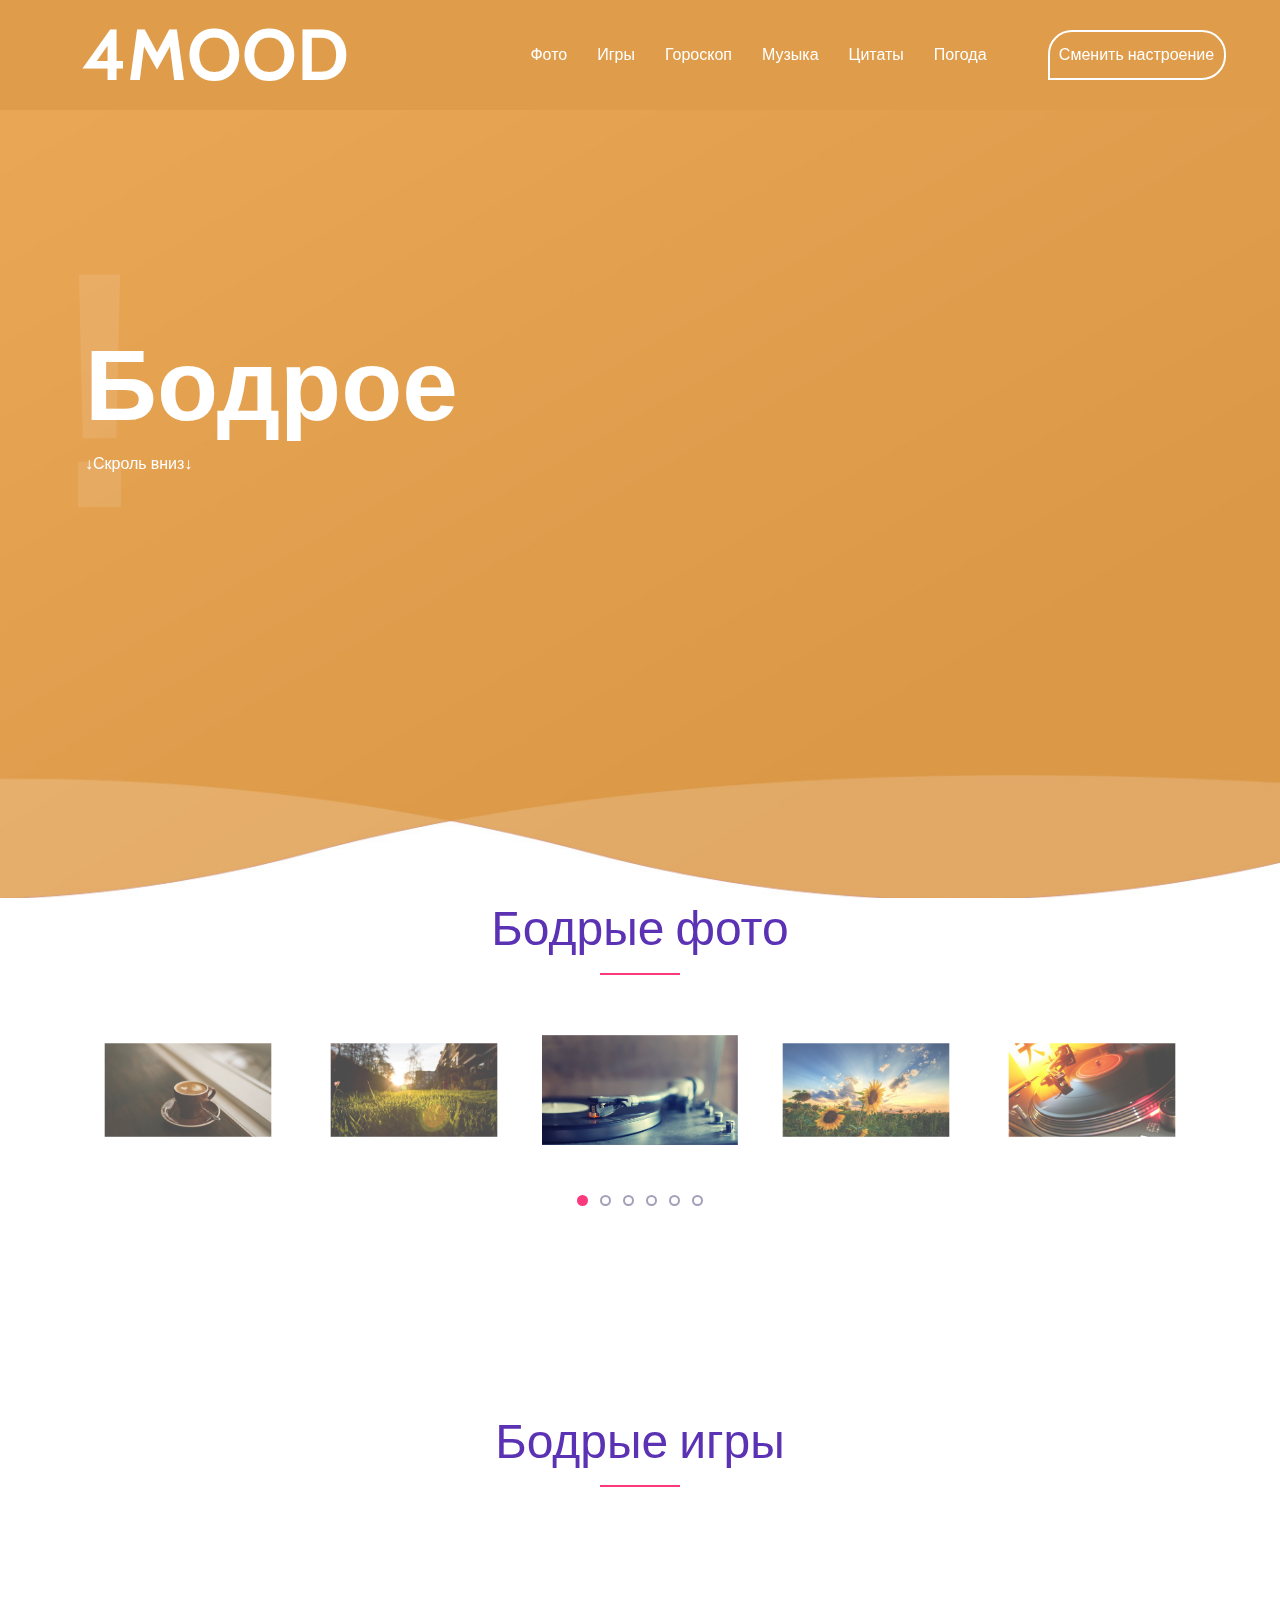
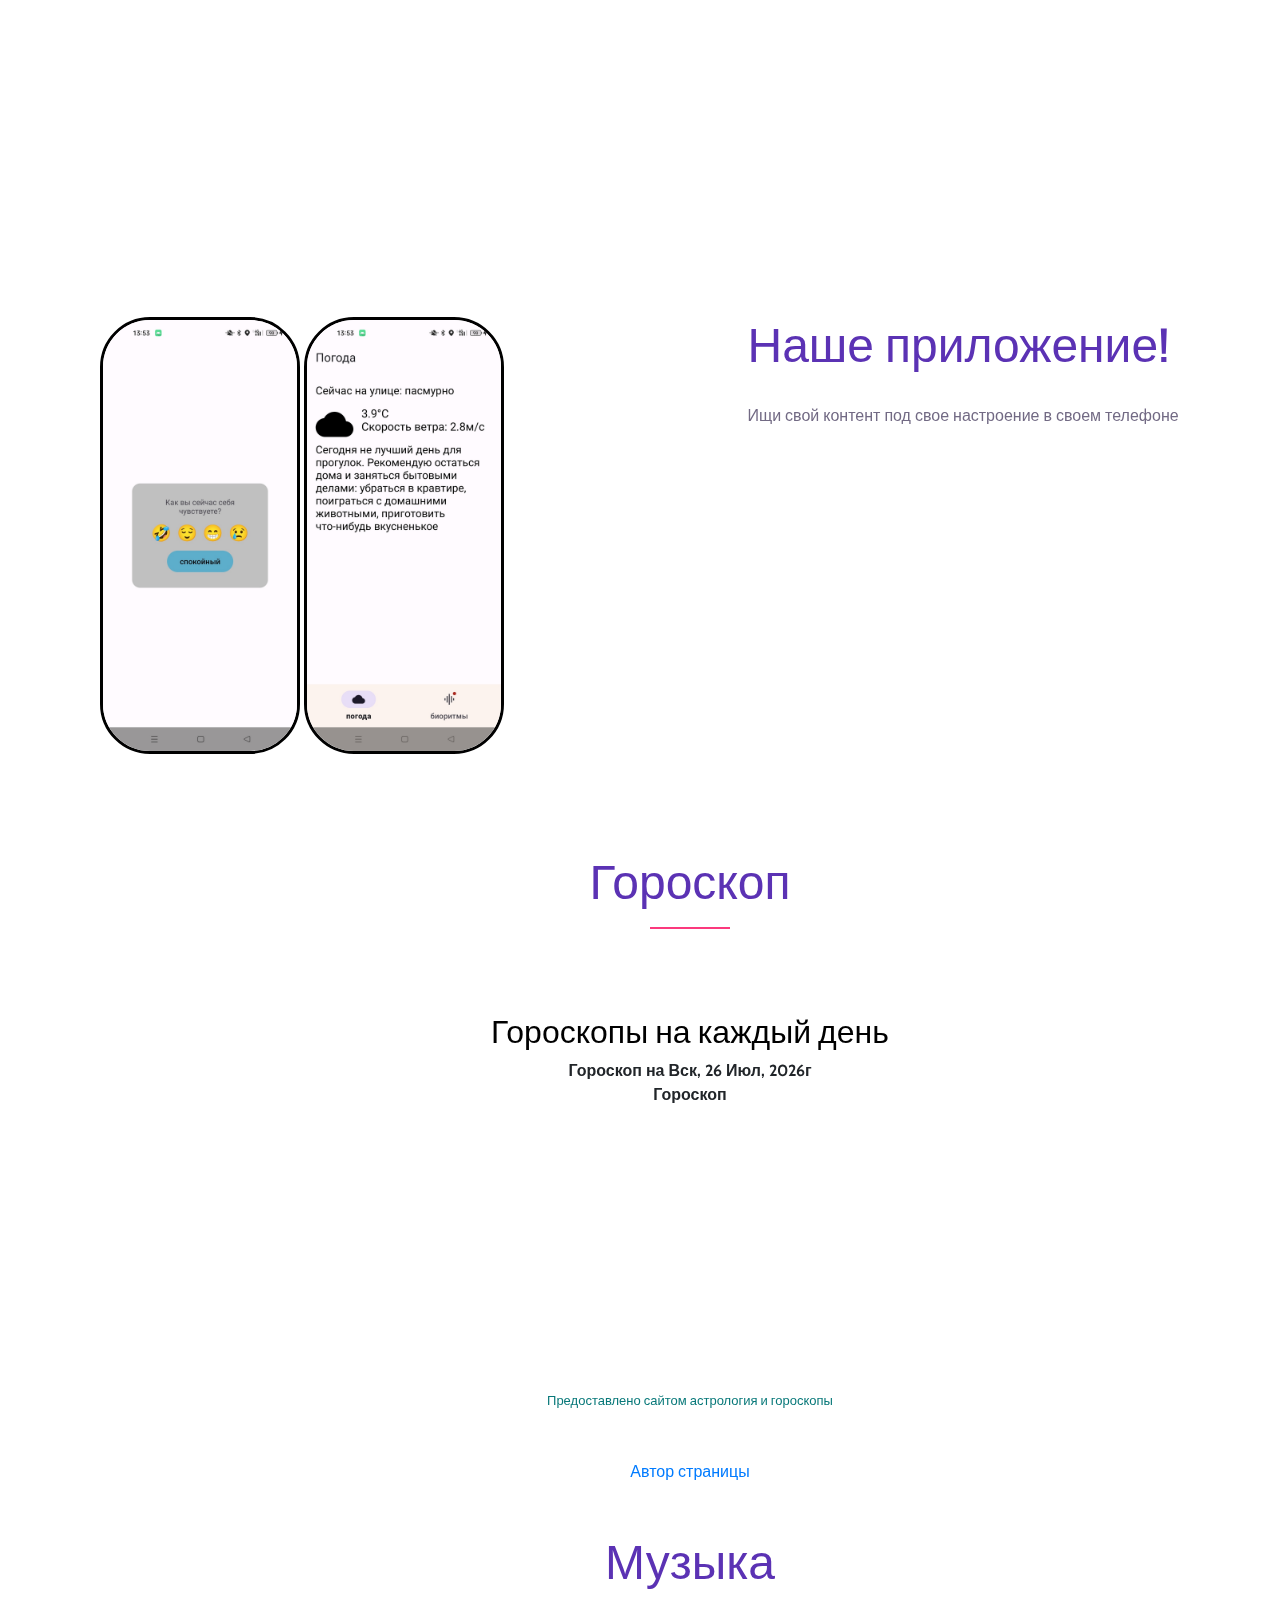
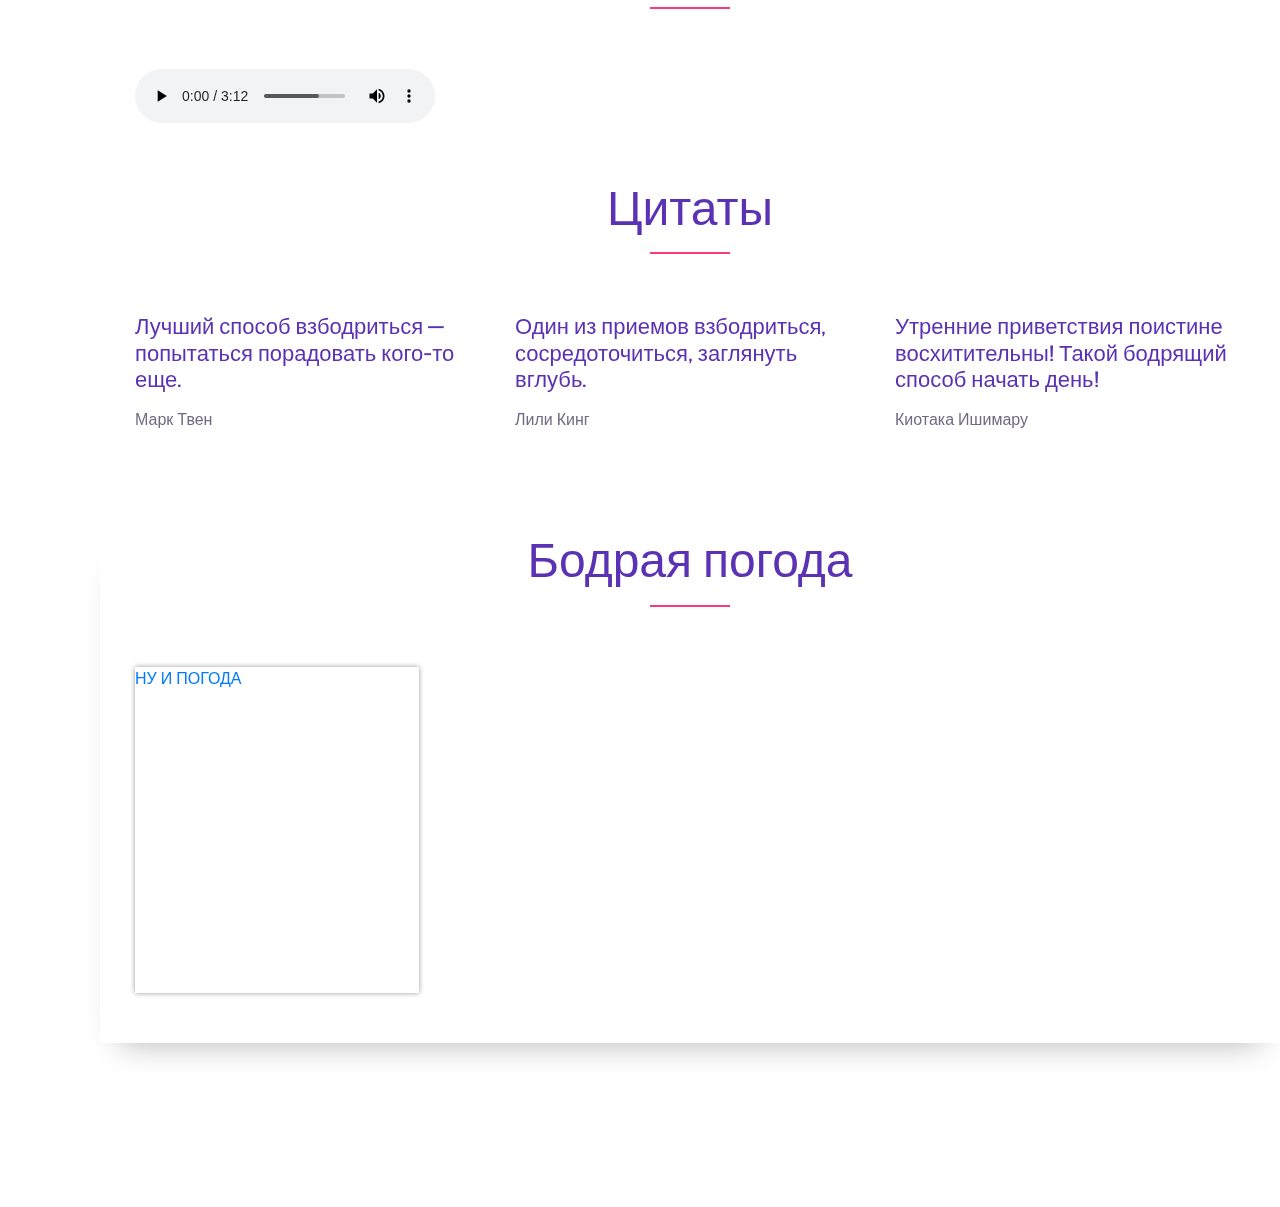
==== commit 498271c4: "good commit bugs fixed" ====
--- a/bodroe.html
+++ b/bodroe.html
@@ -106,22 +106,22 @@
                 <!-- App Screenshots Slides  -->
                 <div class="app_screenshots_slides owl-carousel">
                     <div class="single-shot">
-                        <img src="img/team-img/bodr1.jpg" alt="">
-                    </div>
-                    <div class="single-shot">
-                        <img src="img/team-img/bord2.jpg" alt="">
-                    </div>
-                    <div class="single-shot">
-                        <img src="img/team-img/bodr3.jpg" alt="">
-                    </div>
-                    <div class="single-shot">
-                        <img src="img/team-img/bodr4.jpg" alt="">
-                    </div>
-                    <div class="single-shot">
-                        <img src="img/team-img/bodr1.jpg" alt="">
-                    </div>
-                    <div class="single-shot">
-                        <img src="img/team-img/bodr3.jpg" alt="">
+                        <img src="img/core-img/b1.jpg" alt="">
+                    </div>
+                    <div class="single-shot">
+                        <img src="img/core-img/b2.jpg" alt="">
+                    </div>
+                    <div class="single-shot">
+                        <img src="img/core-img/b3.jpg" alt="">
+                    </div>
+                    <div class="single-shot">
+                        <img src="img/core-img/b4.jpg" alt="">
+                    </div>
+                    <div class="single-shot">
+                        <img src="img/core-img/b5.jpg" alt="">
+                    </div>
+                    <div class="single-shot">
+                        <img src="img/core-img/b6.jpg" alt="">
                     </div>
                 </div>
             </div>
@@ -146,32 +146,32 @@
         <div class="row">
             <!-- Single Special Area -->
             <div class="col-12 col-md-4">
-                <a href="bodroe.html"><div class="single-special text-center wow fadeInUp" data-wow-delay="0.4s">
+                <a target="_blank" href="https://vseigru.net/igry-uensdej/38069-igra-test-na-znanie-uensdej.html"><div class="single-special text-center wow fadeInUp" data-wow-delay="0.4s">
                     <div class="single-icon">
                         <i class="ti-headphone" aria-hidden="true"></i>
                     </div>
                     <h4>Игра 1</h4>
-                    <p>Бодричком?</p>
+                    <p></p>
                 </div></a>
             </div>
             <!-- Single Special Area -->
             <div class="col-12 col-md-4">
-                <a href="bodroe.html"><div class="single-special text-center wow fadeInUp" data-wow-delay="0.4s">
+                <a target="_blank" href="https://vseigru.net/igry-am-nyam/20058-igra-pererezh-verjovku.html"><div class="single-special text-center wow fadeInUp" data-wow-delay="0.4s">
                     <div class="single-icon">
                         <i class="ti-headphone" aria-hidden="true"></i>
                     </div>
                     <h4>Игра 2</h4>
-                    <p>Бодричком?</p>
+                    <p></p>
                 </div></a>
             </div>
             <!-- Single Special Area -->
             <div class="col-12 col-md-4">
-                <a href="bodroe.html"><div class="single-special text-center wow fadeInUp" data-wow-delay="0.4s">
+                <a target="_blank" href="https://vseigru.net/igry-geometriya-dash/31894-igra-among-dash.html"><div class="single-special text-center wow fadeInUp" data-wow-delay="0.4s">
                     <div class="single-icon">
                         <i class="ti-headphone" aria-hidden="true"></i>
                     </div>
                     <h4>Игра 3</h4>
-                    <p>Бодричком?</p>
+                    <p></p>
                 </div></a>
             </div>
         </div>
@@ -181,7 +181,8 @@
             <div class="row">
                 <div class="col-lg-6">
                     <div class="special_description_img">
-                        <img src="img/bg-img/special.png" alt="">
+                        <img src="img/scr-img/app-2.jpg" alt="" width="200px" style="border: solid black; border-radius: 50px">
+                        <img src="img/scr-img/app-1.jpg" alt="" width="200px" style="border: solid black; border-radius: 50px">
                     </div>
                 </div>
                 <div class="col-lg-6 col-xl-5 ml-xl-auto">
@@ -248,8 +249,9 @@
                 </div>
             </div>
         </div>
-
-
+        <audio controls>
+            <source src="music/b526308d4bfe213.mp3">
+        </audio>
     </div>
 </section>
 
@@ -268,54 +270,22 @@
             <!-- Single Feature Start -->
             <div class="col-12 col-sm-6 col-lg-4">
                 <div class="single-feature">
-                    <i class="ti-user" aria-hidden="true"></i>
-                    <h5>Цитата 1</h5>
-                    <p>Лучший способ взбодриться — попытаться порадовать кого-то еще.
-                        Марк Твен</p>
+                    <h5>Лучший способ взбодриться — попытаться порадовать кого-то еще.</h5>
+                    <p>Марк Твен</p>
                 </div>
             </div>
             <!-- Single Feature Start -->
             <div class="col-12 col-sm-6 col-lg-4">
                 <div class="single-feature">
-                    <i class="ti-pulse" aria-hidden="true"></i>
-                    <h5>Цитата 2</h5>
-                    <p>Один из приемов взбодриться, сосредоточиться, заглянуть вглубь.
-
-                        Лили Кинг</p>
+                    <h5>Один из приемов взбодриться, сосредоточиться, заглянуть вглубь.</h5>
+                    <p>Лили Кинг</p>
                 </div>
             </div>
             <!-- Single Feature Start -->
             <div class="col-12 col-sm-6 col-lg-4">
                 <div class="single-feature">
-                    <i class="ti-dashboard" aria-hidden="true"></i>
-                    <h5>Цитата 3</h5>
-                    <p>Утренние приветствия поистине восхитительны! Такой бодрящий способ начать день!
-
-                        Киотака Ишимару</p>
-                </div>
-            </div>
-            <!-- Single Feature Start -->
-            <div class="col-12 col-sm-6 col-lg-4">
-                <div class="single-feature">
-                    <i class="ti-palette" aria-hidden="true"></i>
-                    <h5>Цитата 4</h5>
-                    <p></p>
-                </div>
-            </div>
-            <!-- Single Feature Start -->
-            <div class="col-12 col-sm-6 col-lg-4">
-                <div class="single-feature">
-                    <i class="ti-crown" aria-hidden="true"></i>
-                    <h5>Цитата 5</h5>
-                    <p></p>
-                </div>
-            </div>
-            <!-- Single Feature Start -->
-            <div class="col-12 col-sm-6 col-lg-4">
-                <div class="single-feature">
-                    <i class="ti-headphone" aria-hidden="true"></i>
-                    <h5>Цитата 6</h5>
-                    <p></p>
+                    <h5>Утренние приветствия поистине восхитительны! Такой бодрящий способ начать день!</h5>
+                    <p>Киотака Ишимару</p>
                 </div>
             </div>
         </div>
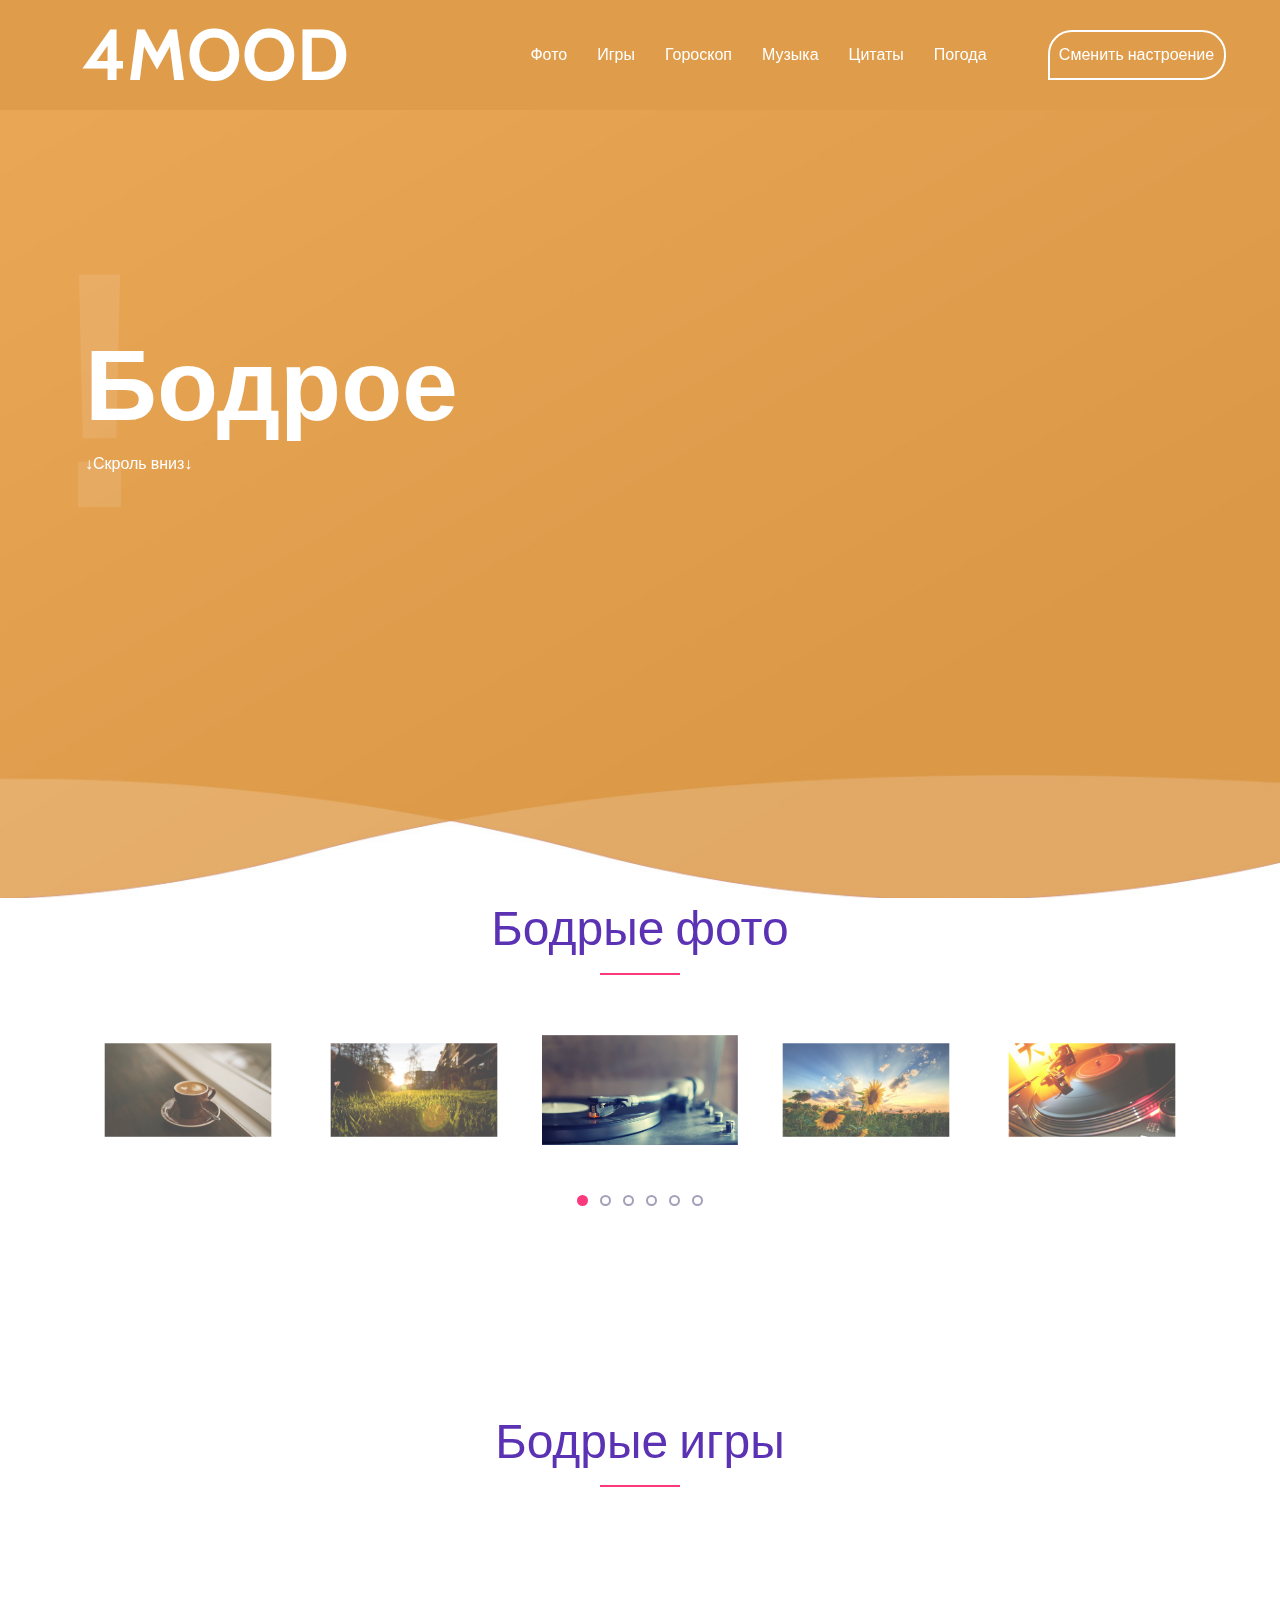
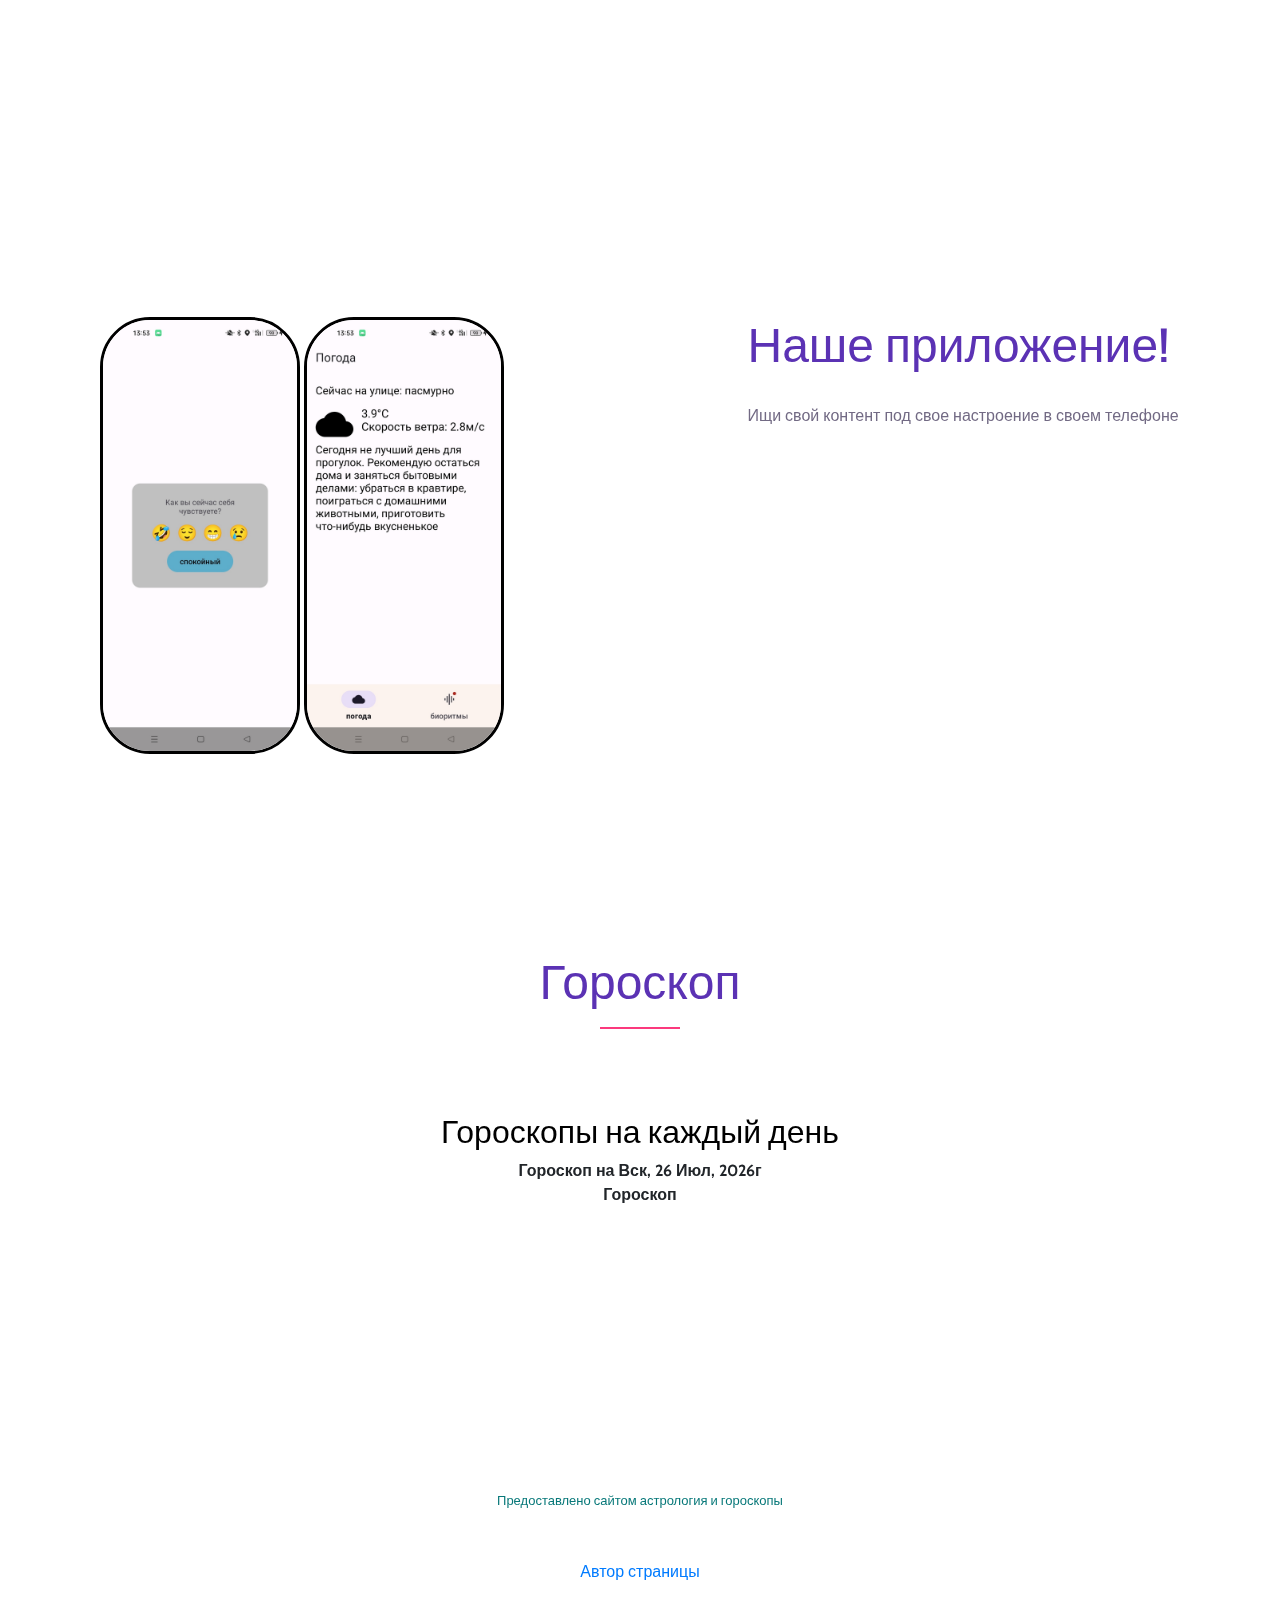
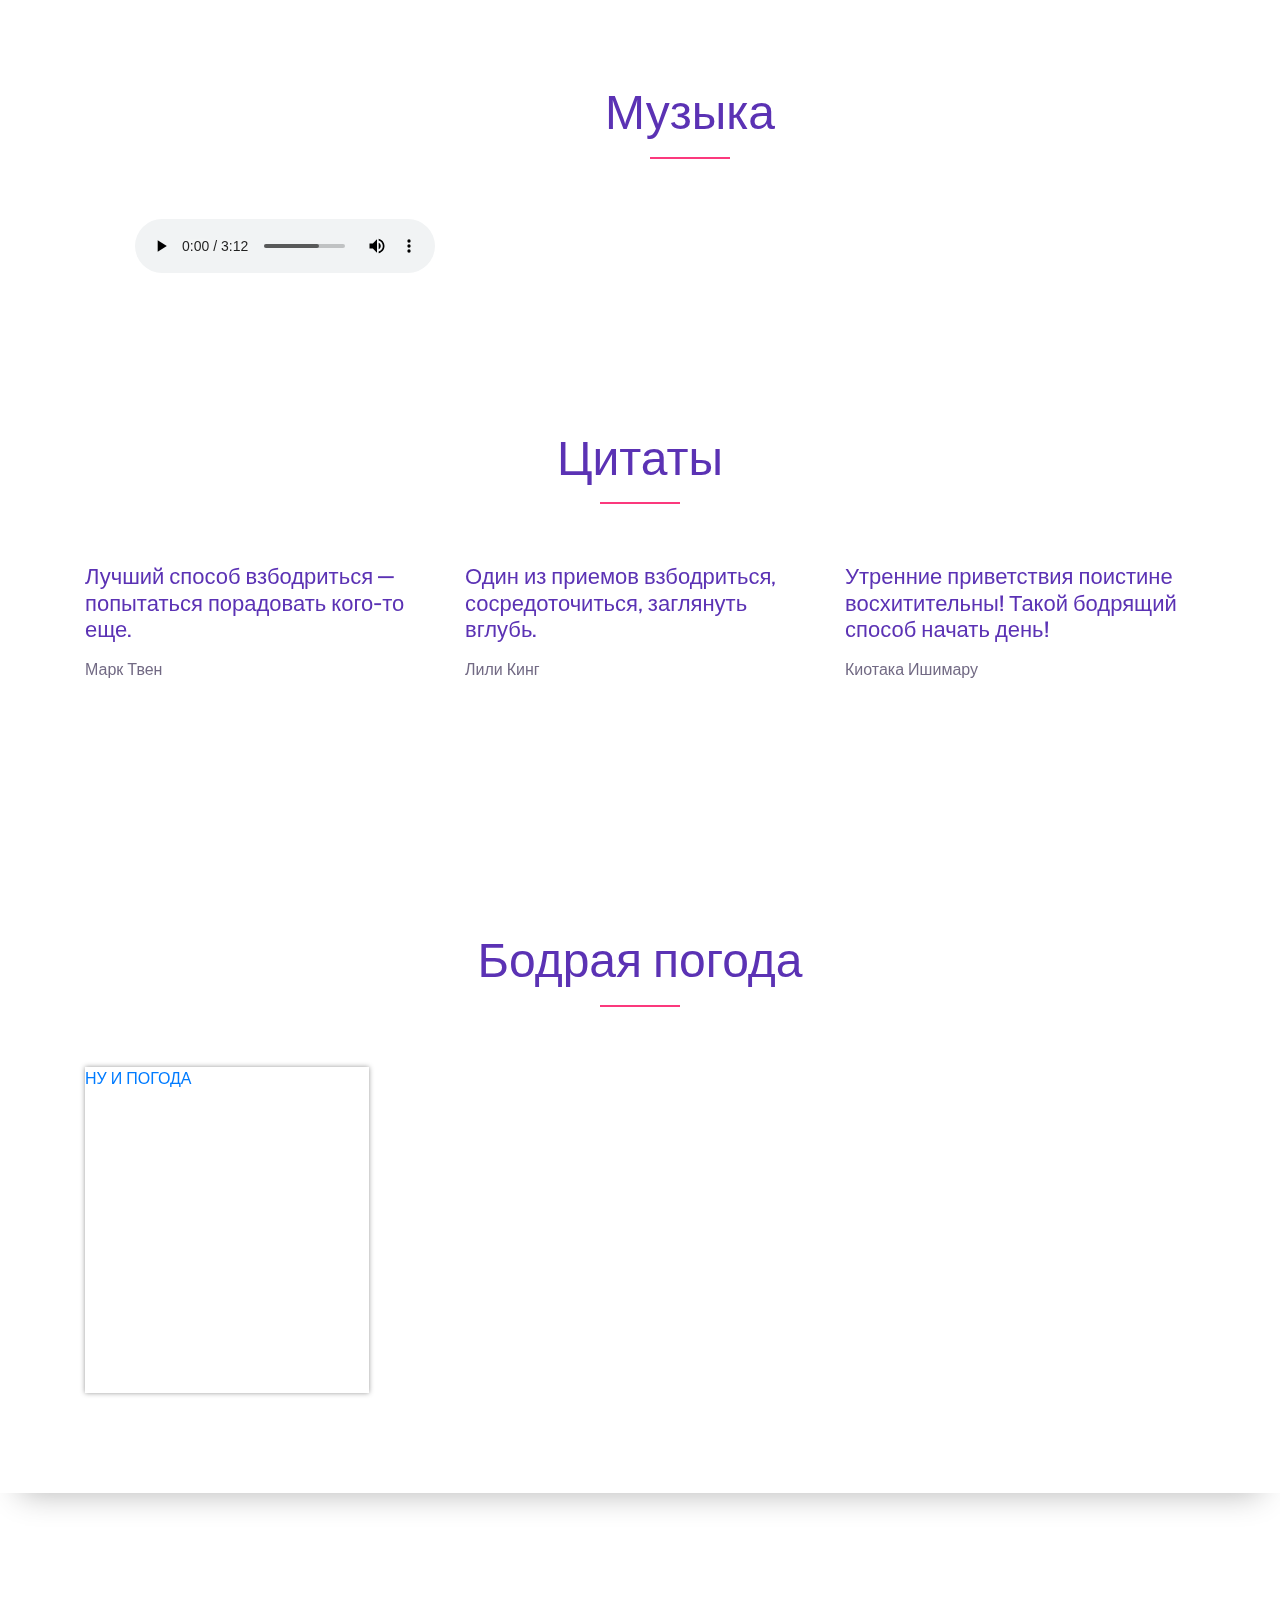
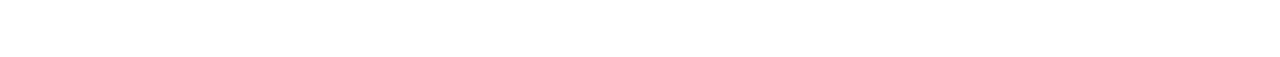
==== commit 6ac8ae12: "good commit bugs fixed" ====
--- a/bodroe.html
+++ b/bodroe.html
@@ -216,7 +216,7 @@
 <!-- ***** Special Area End ***** -->
 
 <!-- ***** Awesome Features Start ***** -->
-<section class="awesome-feature-area bg-white section_padding_0_50 clearfix" id="goroskop">
+<section class="special-area bg-white section_padding_100" id="goroskop">
     <div class="container">
         <div class="row">
             <div class="col-12">
@@ -255,7 +255,7 @@
     </div>
 </section>
 
-<section class="awesome-feature-area bg-white section_padding_0_50 clearfix" id="citaty">
+<section class="special-area bg-white section_padding_100" id="citaty">
     <div class="container">
         <div class="row">
             <div class="col-12">
@@ -295,7 +295,7 @@
 </div>
 </section>
 
-<section class="awesome-feature-area bg-white section_padding_0_50 clearfix" id="pogoda">
+<section class="special-area bg-white section_padding_100" id="pogoda">
     <div class="container">
         <div class="row">
             <div class="col-12">
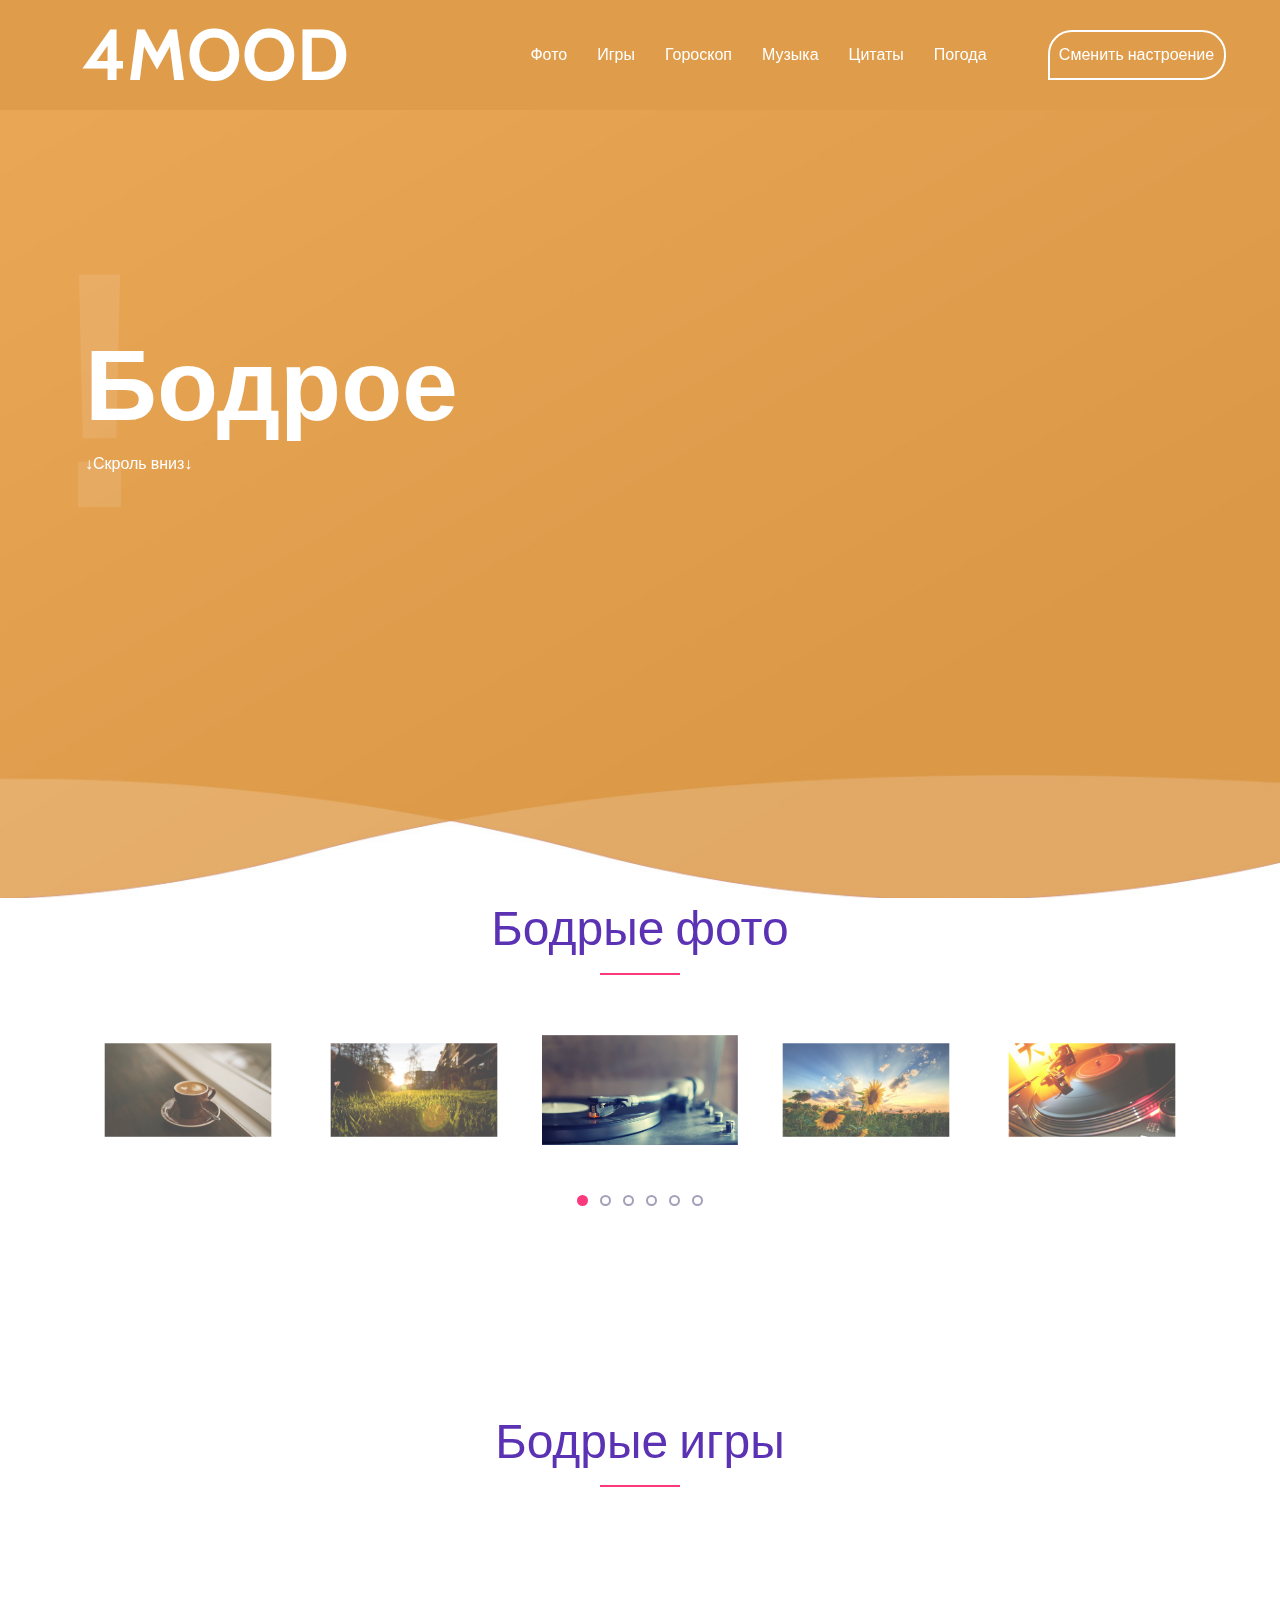
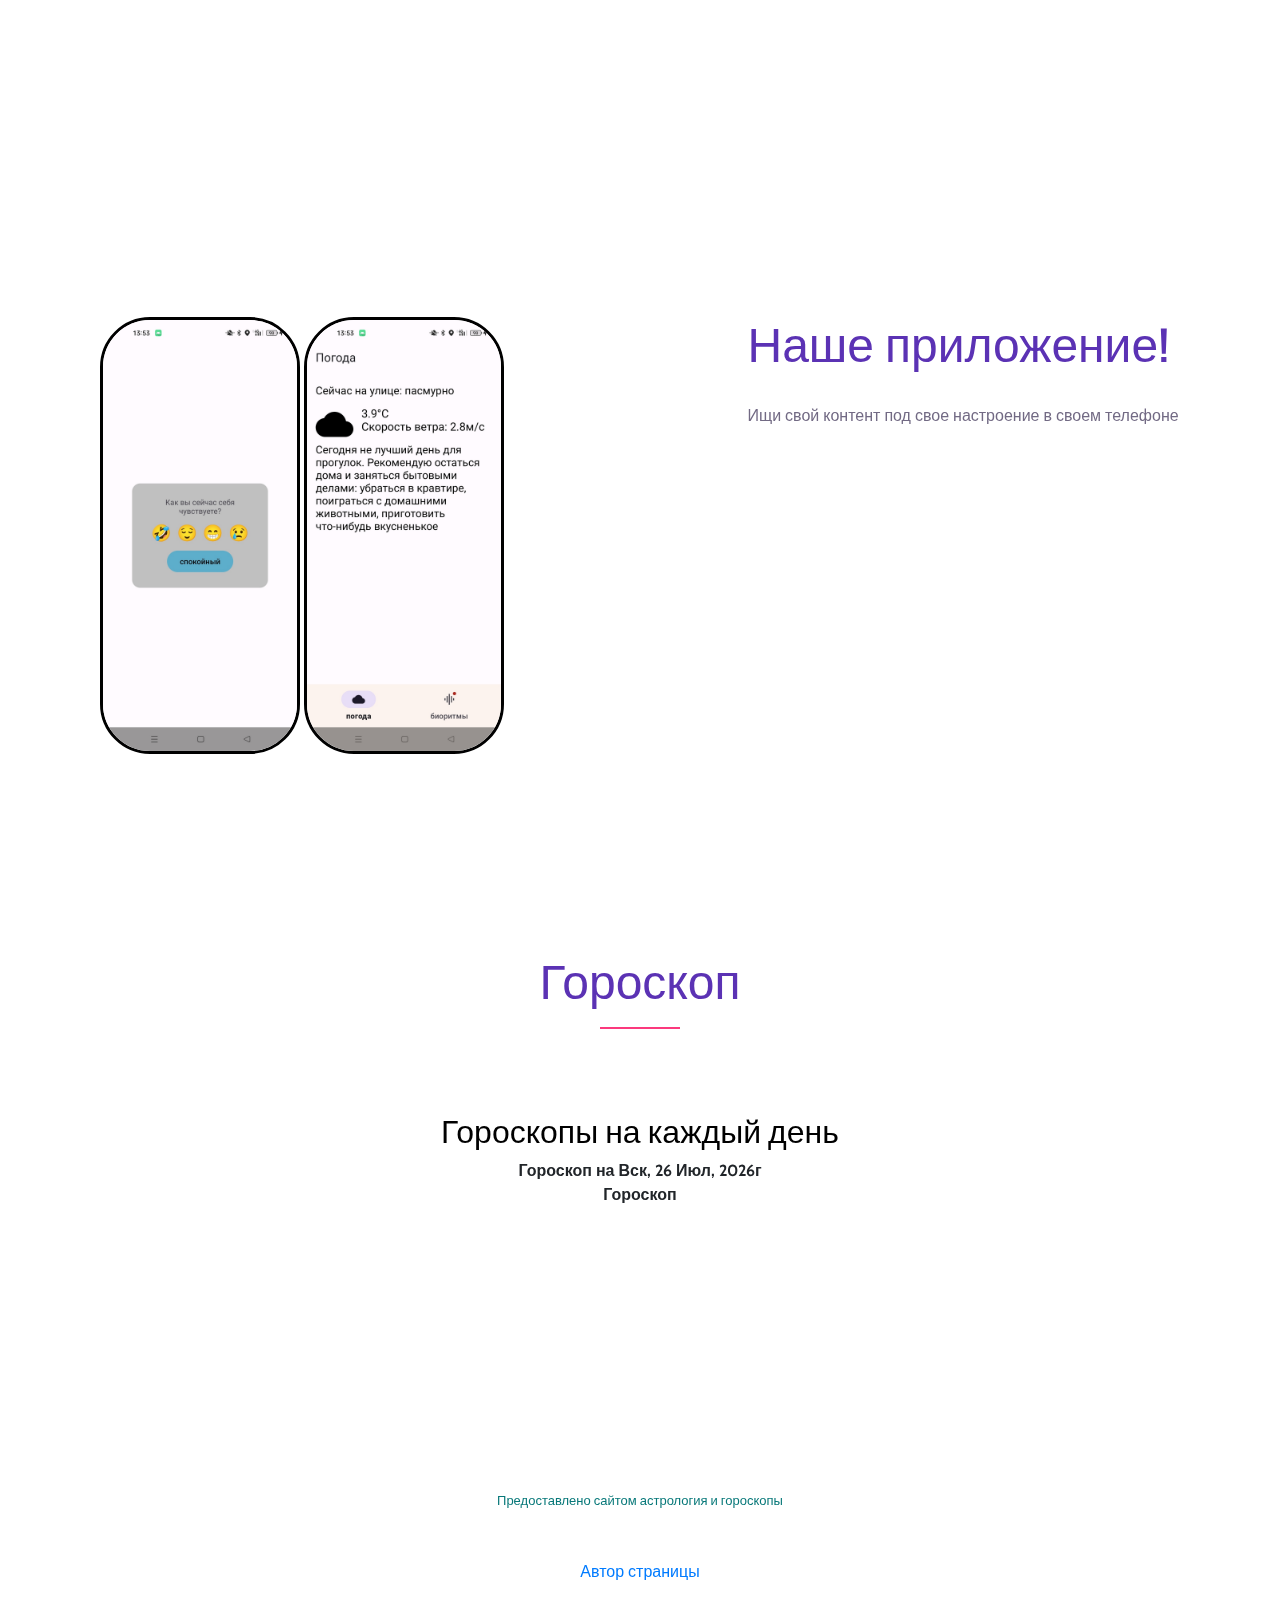
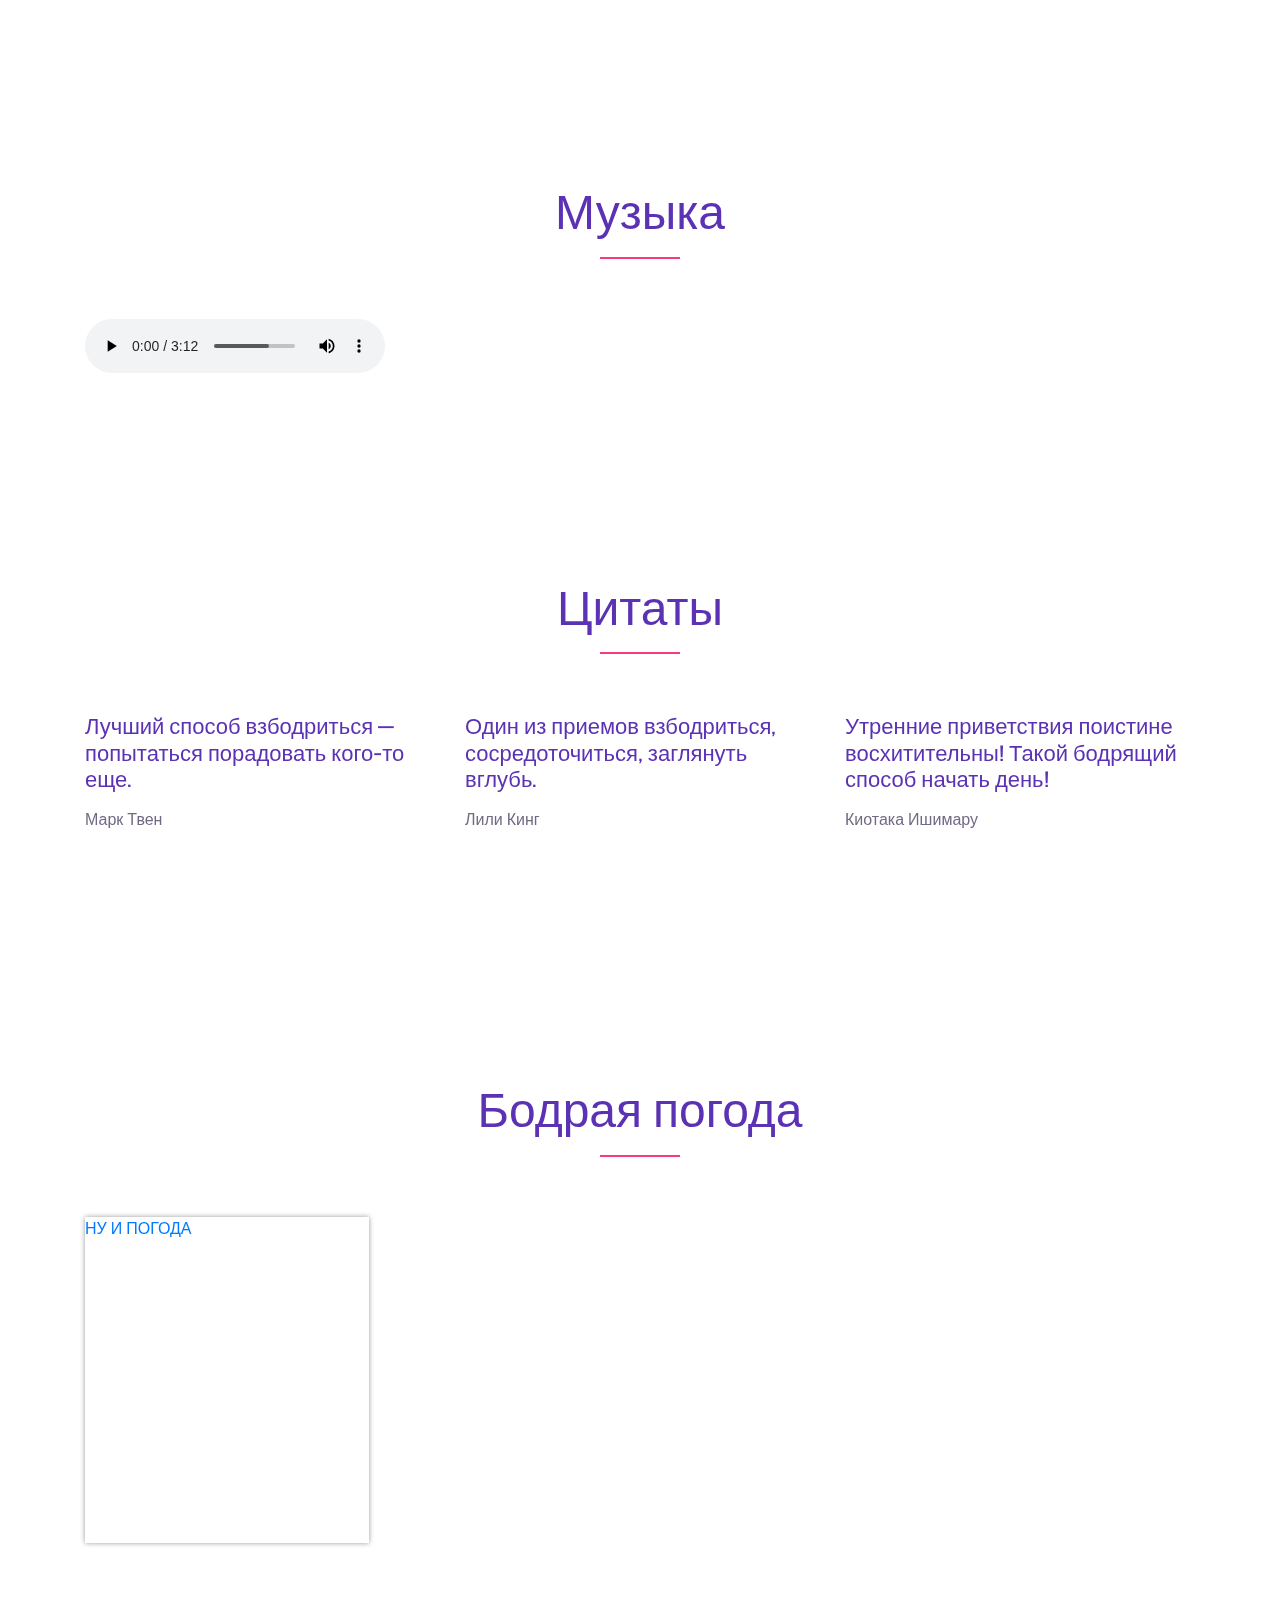
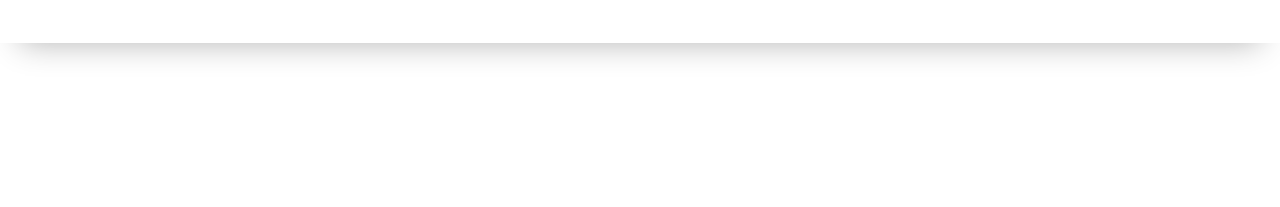
==== commit a477cc3f: "good commit bugs fixed" ====
--- a/bodroe.html
+++ b/bodroe.html
@@ -238,7 +238,7 @@
 </section>
 <!-- ***** Awesome Features End ***** -->
 
-<section class="awesome-feature-area bg-white section_padding_0_50 clearfix" id="music">
+<section class="special-area bg-white section_padding_100" id="music">
     <div class="container">
         <div class="row">
             <div class="col-12">
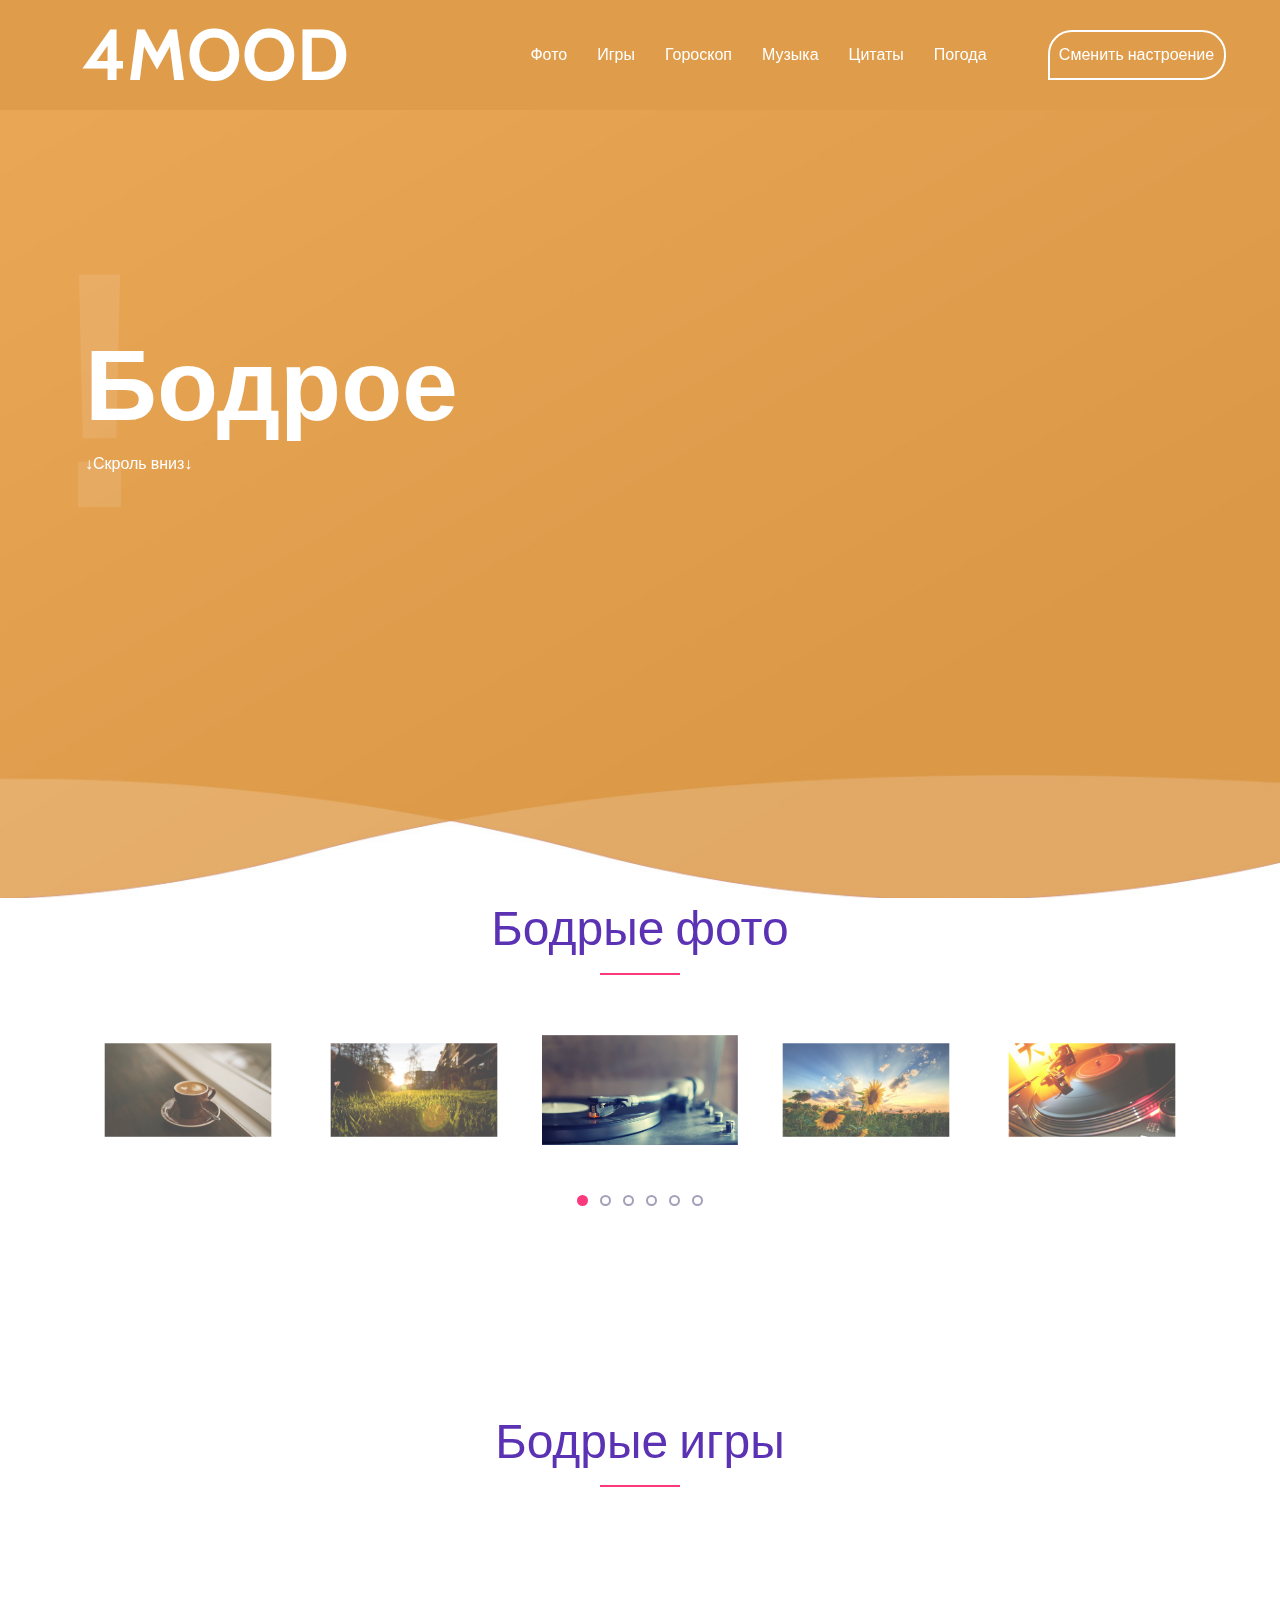
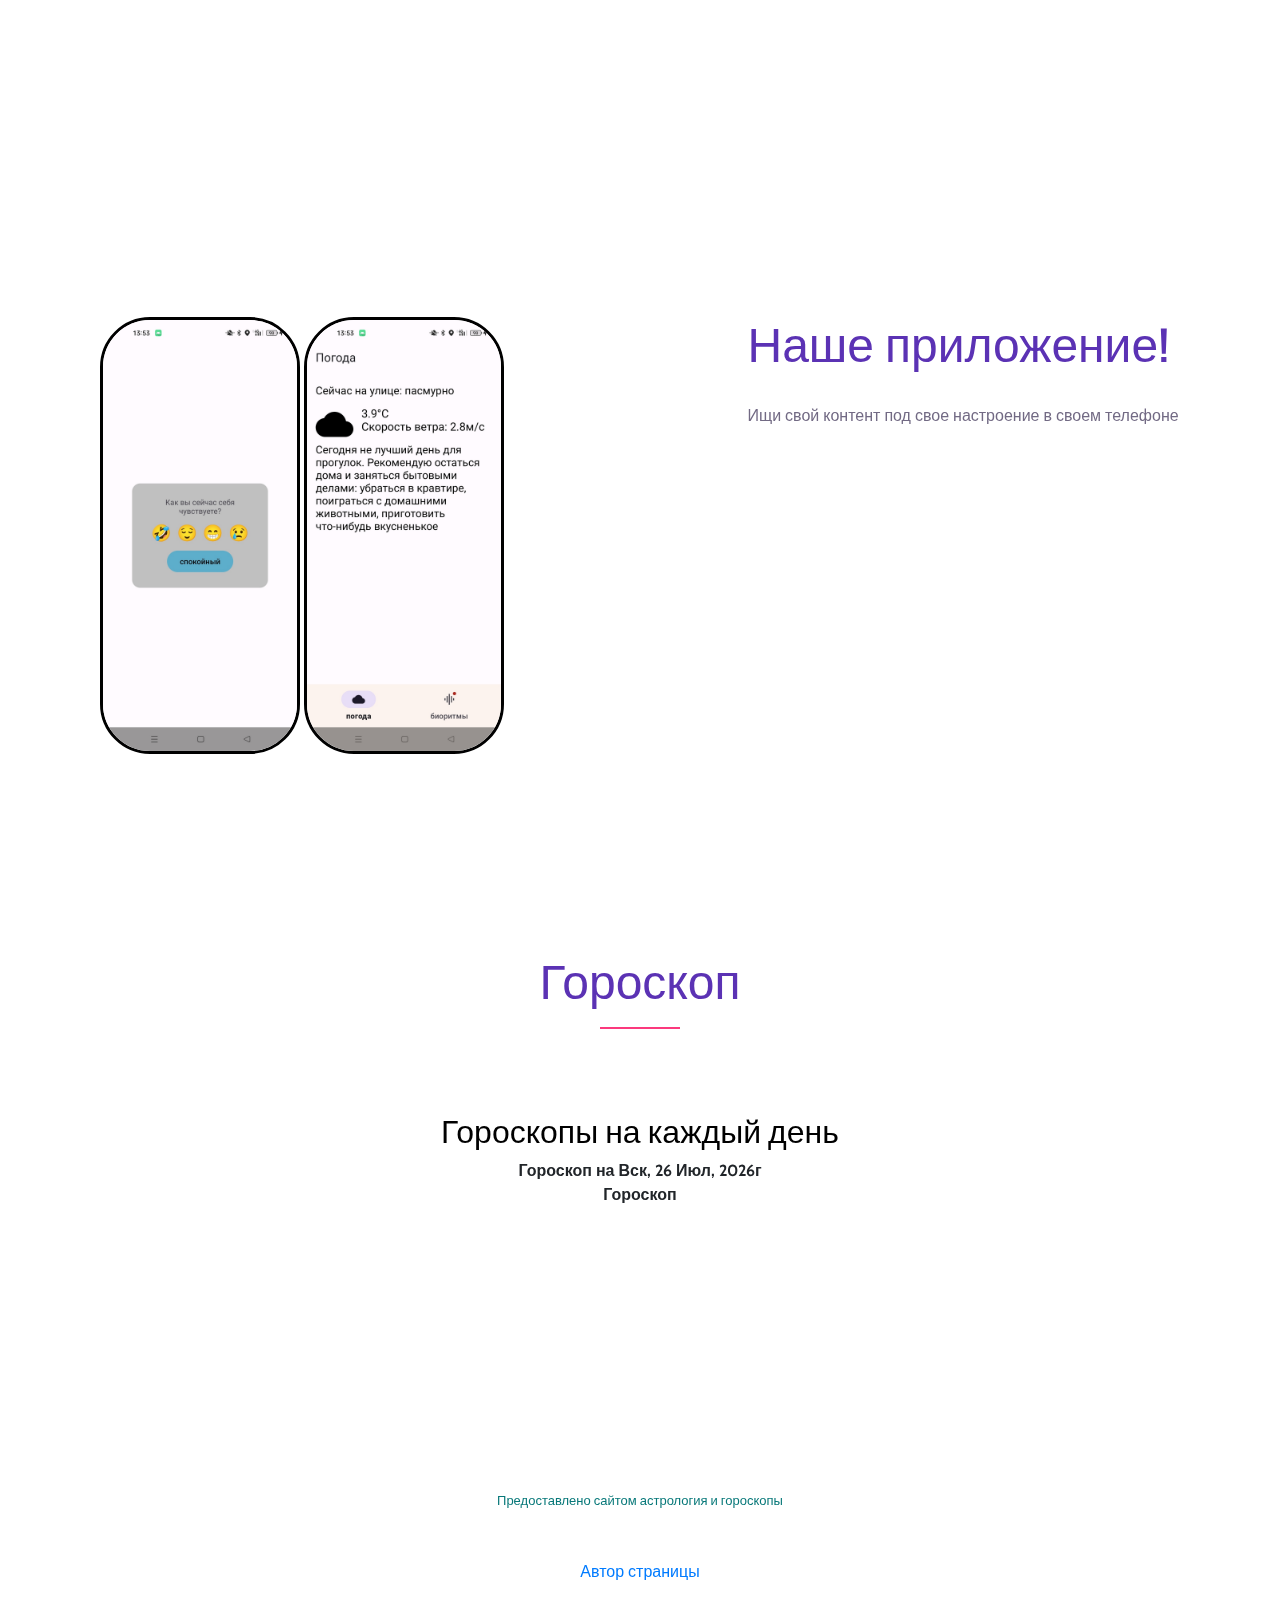
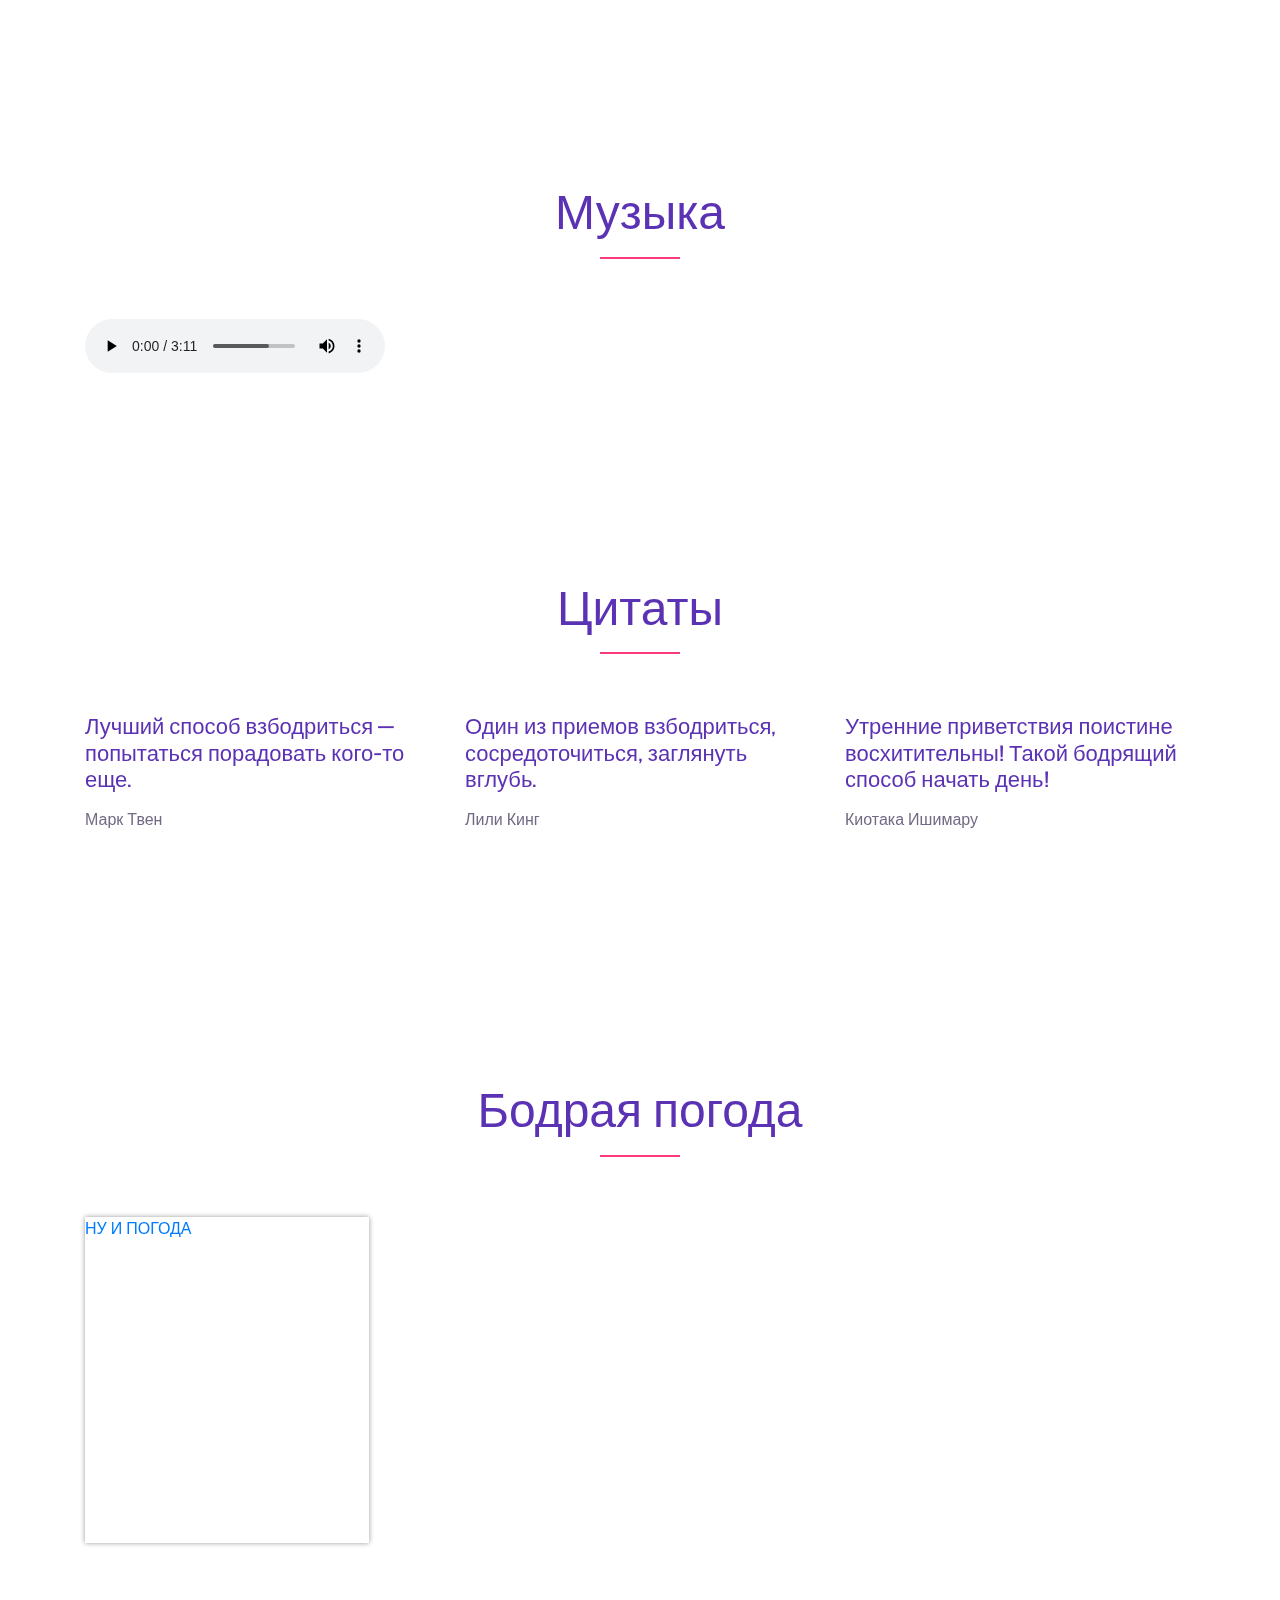
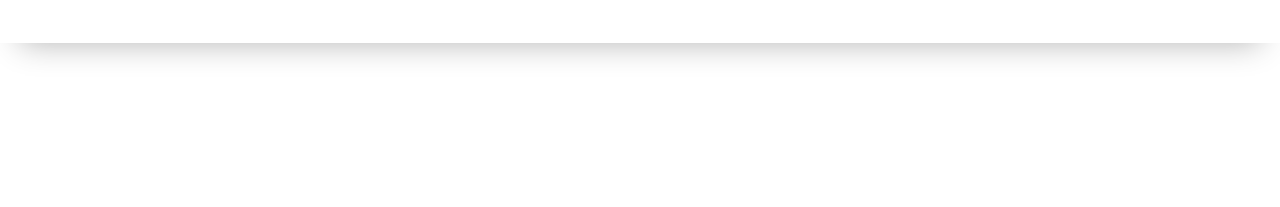
==== commit 7ac177e7: "good commit bugs fixed" ====
--- a/bodroe.html
+++ b/bodroe.html
@@ -250,7 +250,16 @@
             </div>
         </div>
         <audio controls>
-            <source src="music/b526308d4bfe213.mp3">
+            <source src="music/bodr/2a73067aea15ef8.mp3">
+            <source src="music/bodr/Alma%20Cogan%20-%20Don't%20You%20Know%20Yockomo%20из%20сериала%20кухня%20СКИ).mp3">
+            <source src="music/bodr/Andrew%20Britton,%20Jesse%20O'Mahoney,%20Matthew%20Robertson,%20Owen%20Lloyd%20-%20Tell%20Me%20This%20Is%20Love.mp3">
+            <source src="music/bodr/Earth,%20Wind%20&%20Fire%20-%20September%20(ОСТ%20Кухня).mp3">
+            <source src="music/bodr/Jaco%20Caraco%20-%20When%20The%20Good%20Go%20Bad%20Song%20(ОСТ%20Кухня).mp3">
+            <source src="music/bodr/Li%20Li%20-%20kiss%20me(ост.Кухня).mp3">
+            <source src="music/bodr/Orchestra%20Volare%20-%20Mambo%20Italiano%20(OST%20«Кухня»).mp3">
+            <source src="music/bodr/The%20Lorelei%20-%20S.T.O.P.%20(OST%20Кухня%20на%20СТС).mp3">
+            <source src="music/bodr/The%20Shiffers%20-%20Body%20Down%20(OST%20Кухня%20на%20СТС).mp3">
+            <source src="music/bodr/кухня%20-%20Музыка%20из%20кухни.mp3">
         </audio>
     </div>
 </section>
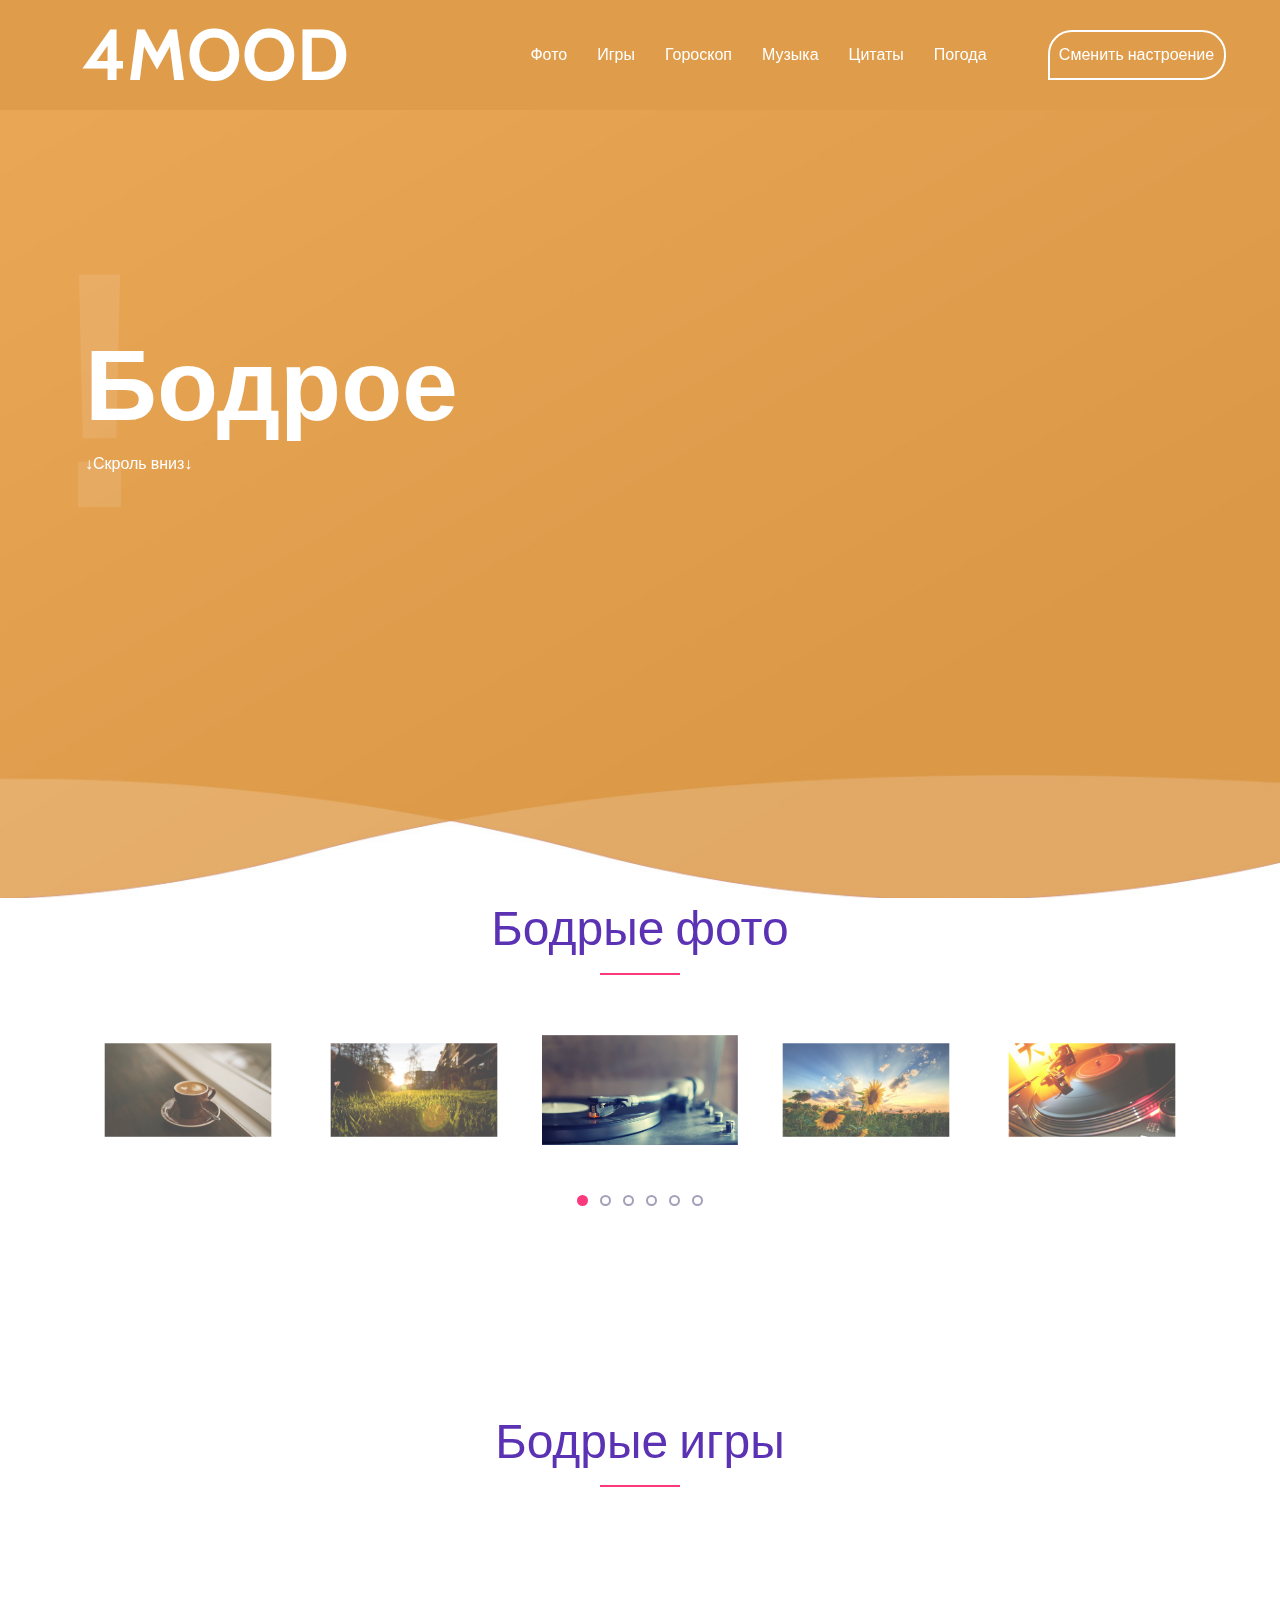
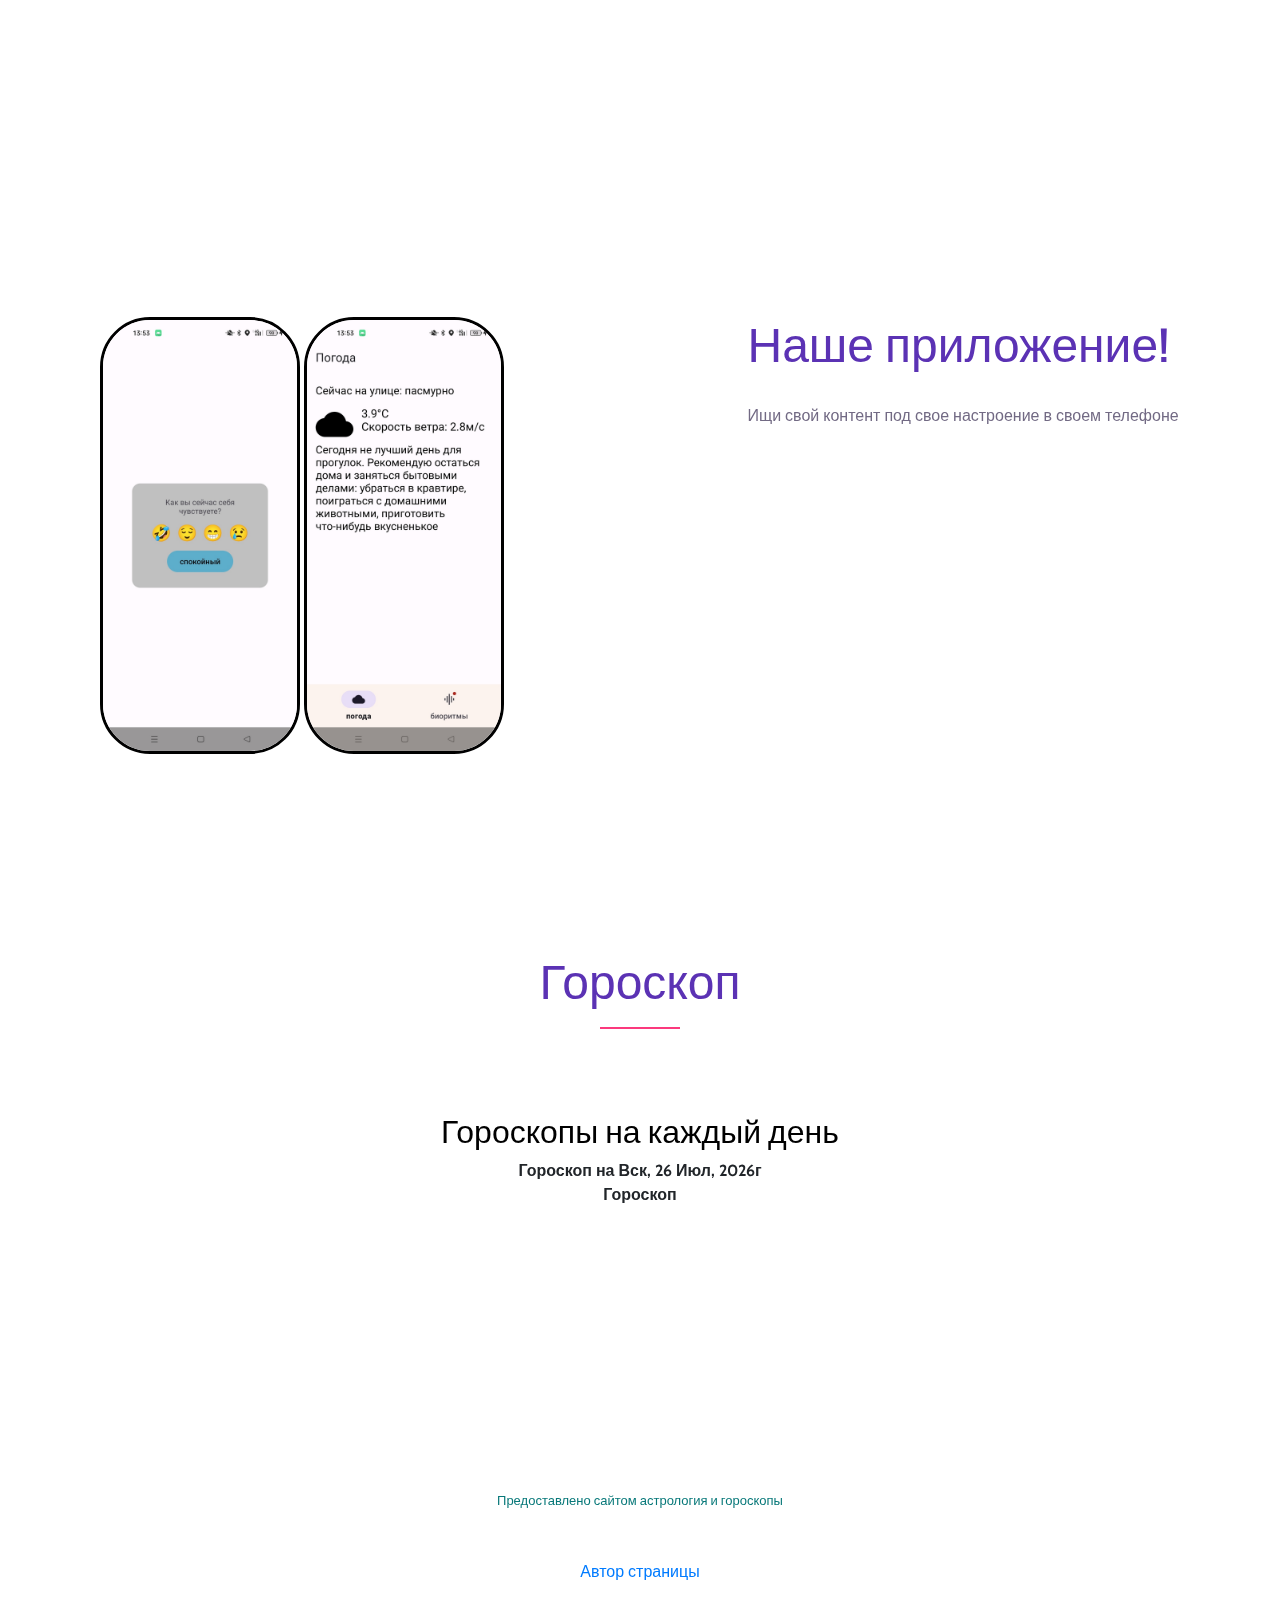
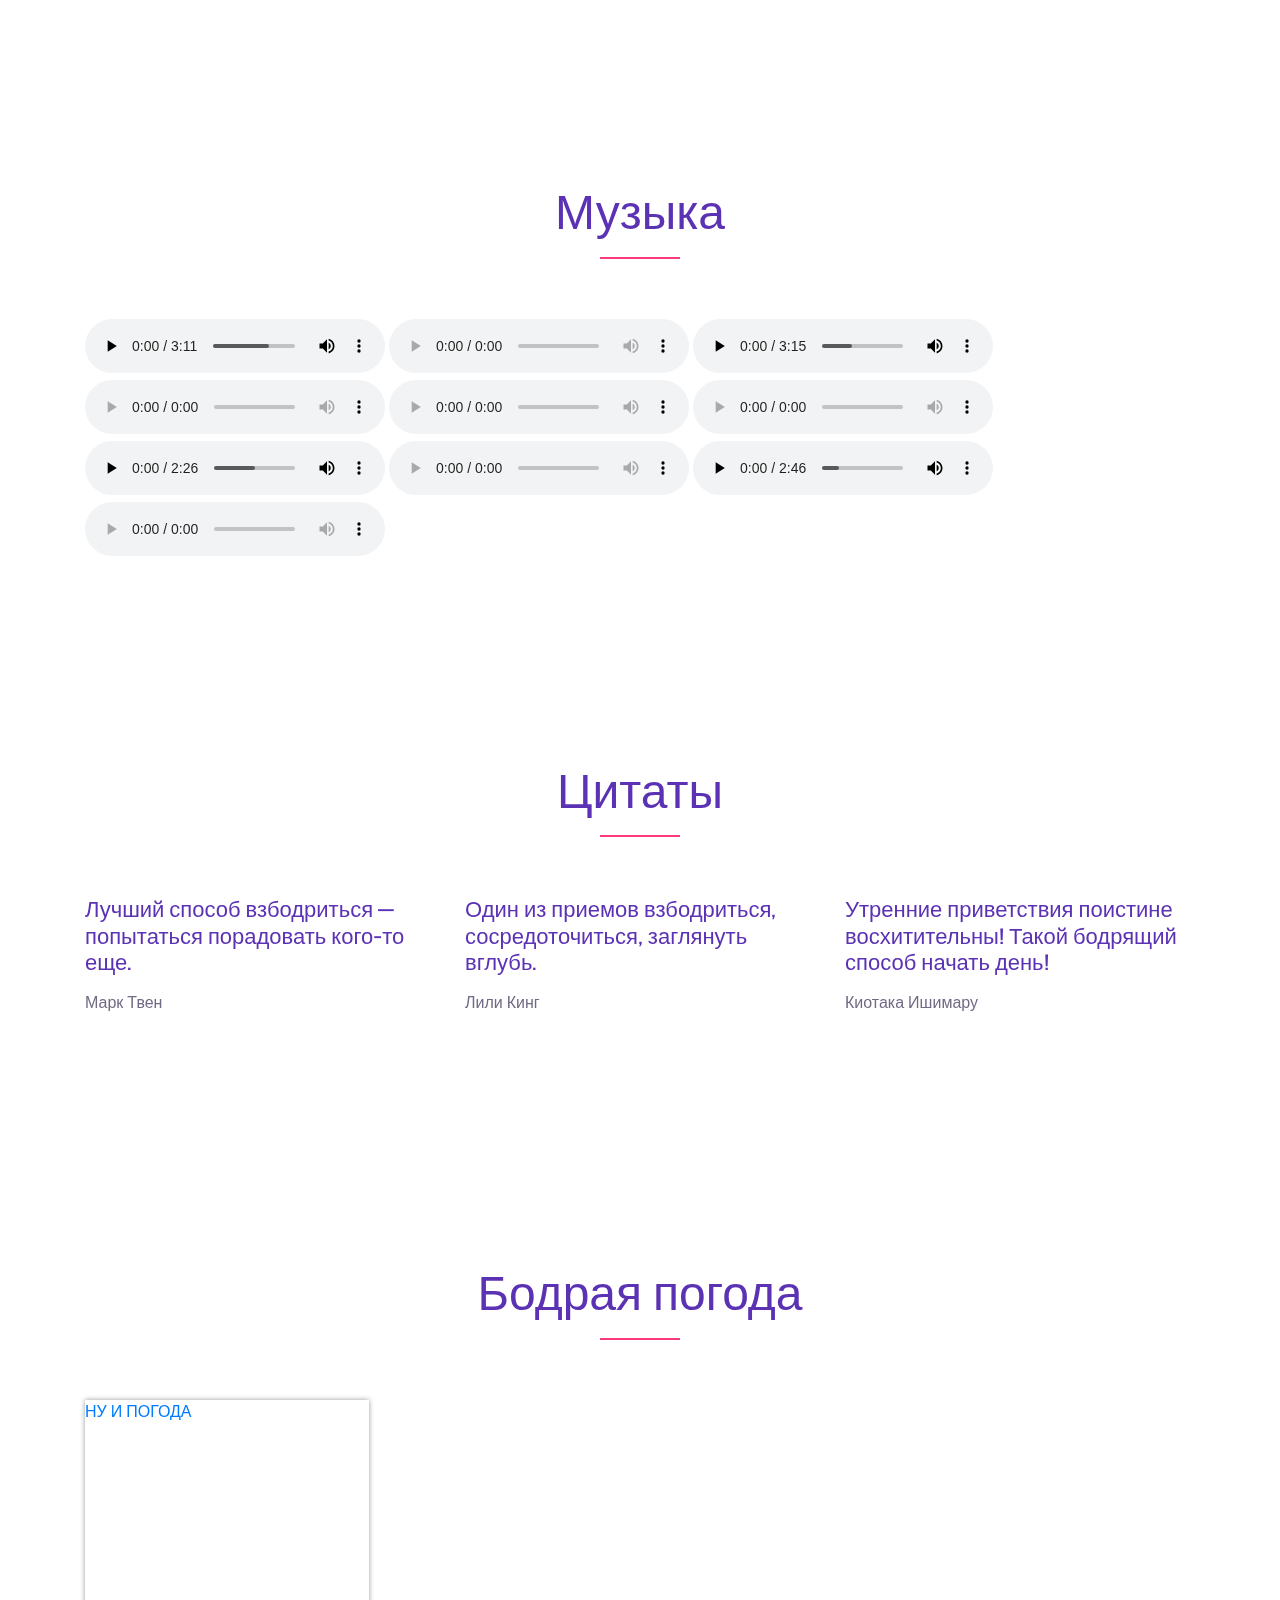
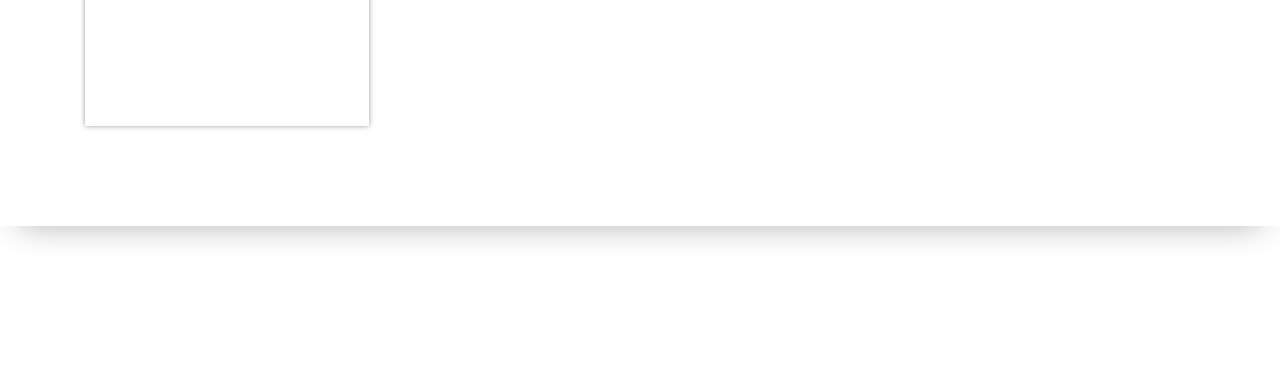
==== commit 931e0b9f: "good commit bugs fixed" ====
--- a/bodroe.html
+++ b/bodroe.html
@@ -251,14 +251,32 @@
         </div>
         <audio controls>
             <source src="music/bodr/2a73067aea15ef8.mp3">
+        </audio>
+        <audio controls>
             <source src="music/bodr/Alma%20Cogan%20-%20Don't%20You%20Know%20Yockomo%20из%20сериала%20кухня%20СКИ).mp3">
+        </audio>
+        <audio controls>
             <source src="music/bodr/Andrew%20Britton,%20Jesse%20O'Mahoney,%20Matthew%20Robertson,%20Owen%20Lloyd%20-%20Tell%20Me%20This%20Is%20Love.mp3">
+        </audio>
+        <audio controls>
             <source src="music/bodr/Earth,%20Wind%20&%20Fire%20-%20September%20(ОСТ%20Кухня).mp3">
+        </audio>
+        <audio controls>
             <source src="music/bodr/Jaco%20Caraco%20-%20When%20The%20Good%20Go%20Bad%20Song%20(ОСТ%20Кухня).mp3">
+        </audio>
+        <audio controls>
             <source src="music/bodr/Li%20Li%20-%20kiss%20me(ост.Кухня).mp3">
+        </audio>
+        <audio controls>
             <source src="music/bodr/Orchestra%20Volare%20-%20Mambo%20Italiano%20(OST%20«Кухня»).mp3">
+        </audio>
+        <audio controls>
+            <source src="music/bodr/The%20Shiffers%20-%20Body%20Down%20(OST%20Кухня%20на%20СТС).mp3">
+        </audio>
+        <audio controls>
             <source src="music/bodr/The%20Lorelei%20-%20S.T.O.P.%20(OST%20Кухня%20на%20СТС).mp3">
-            <source src="music/bodr/The%20Shiffers%20-%20Body%20Down%20(OST%20Кухня%20на%20СТС).mp3">
+        </audio>
+        <audio controls>
             <source src="music/bodr/кухня%20-%20Музыка%20из%20кухни.mp3">
         </audio>
     </div>
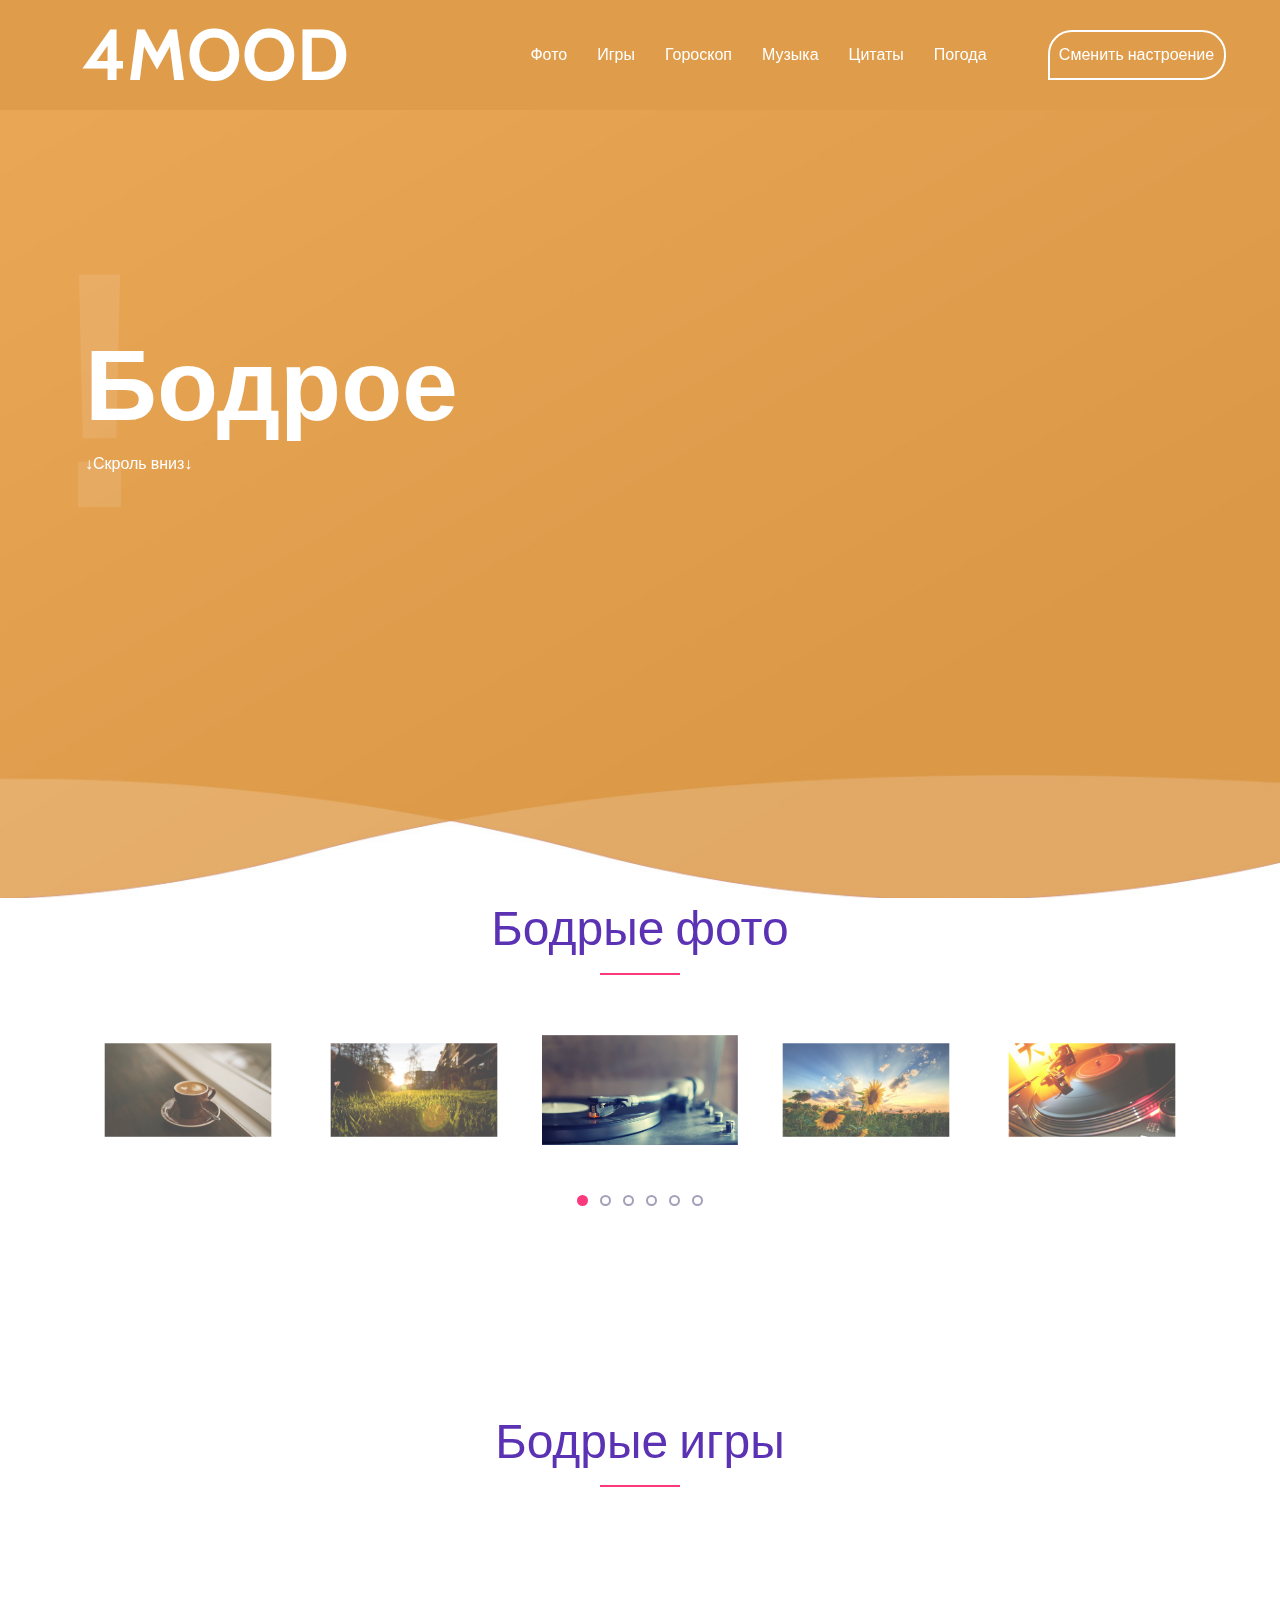
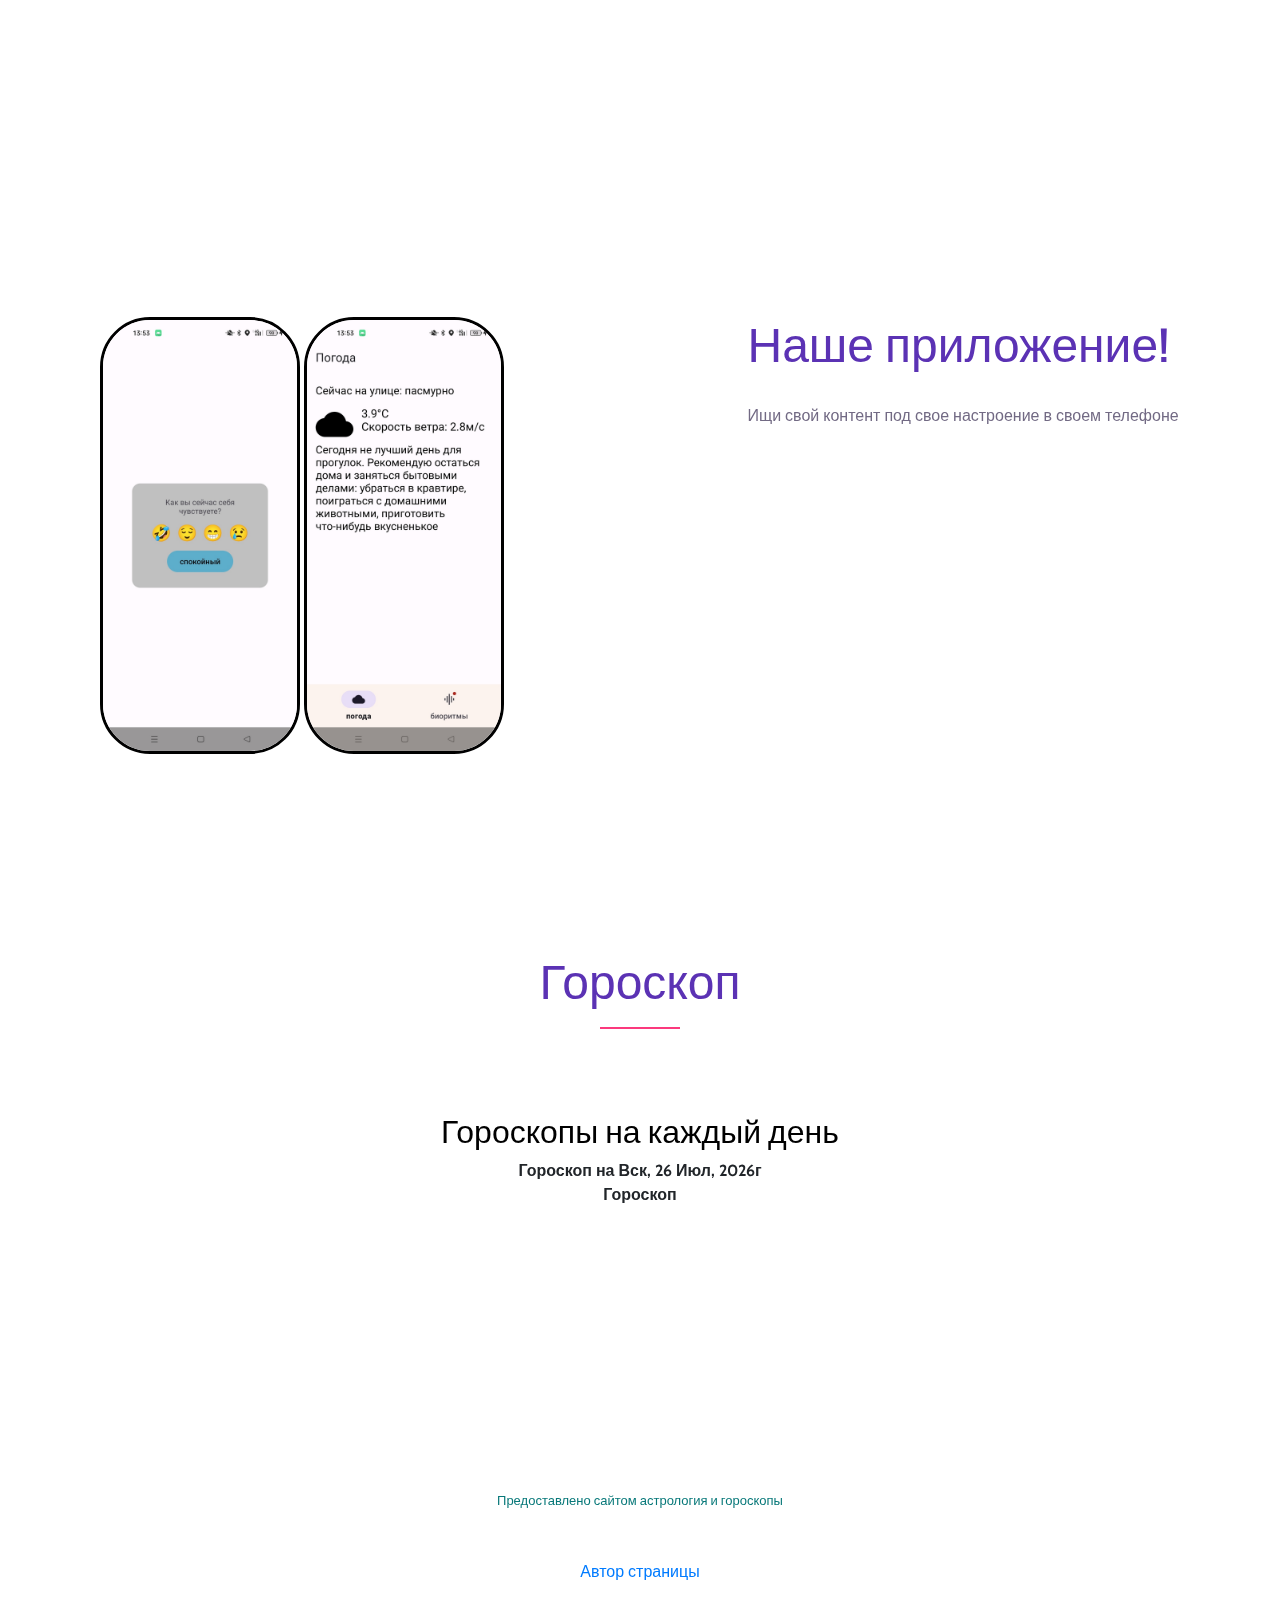
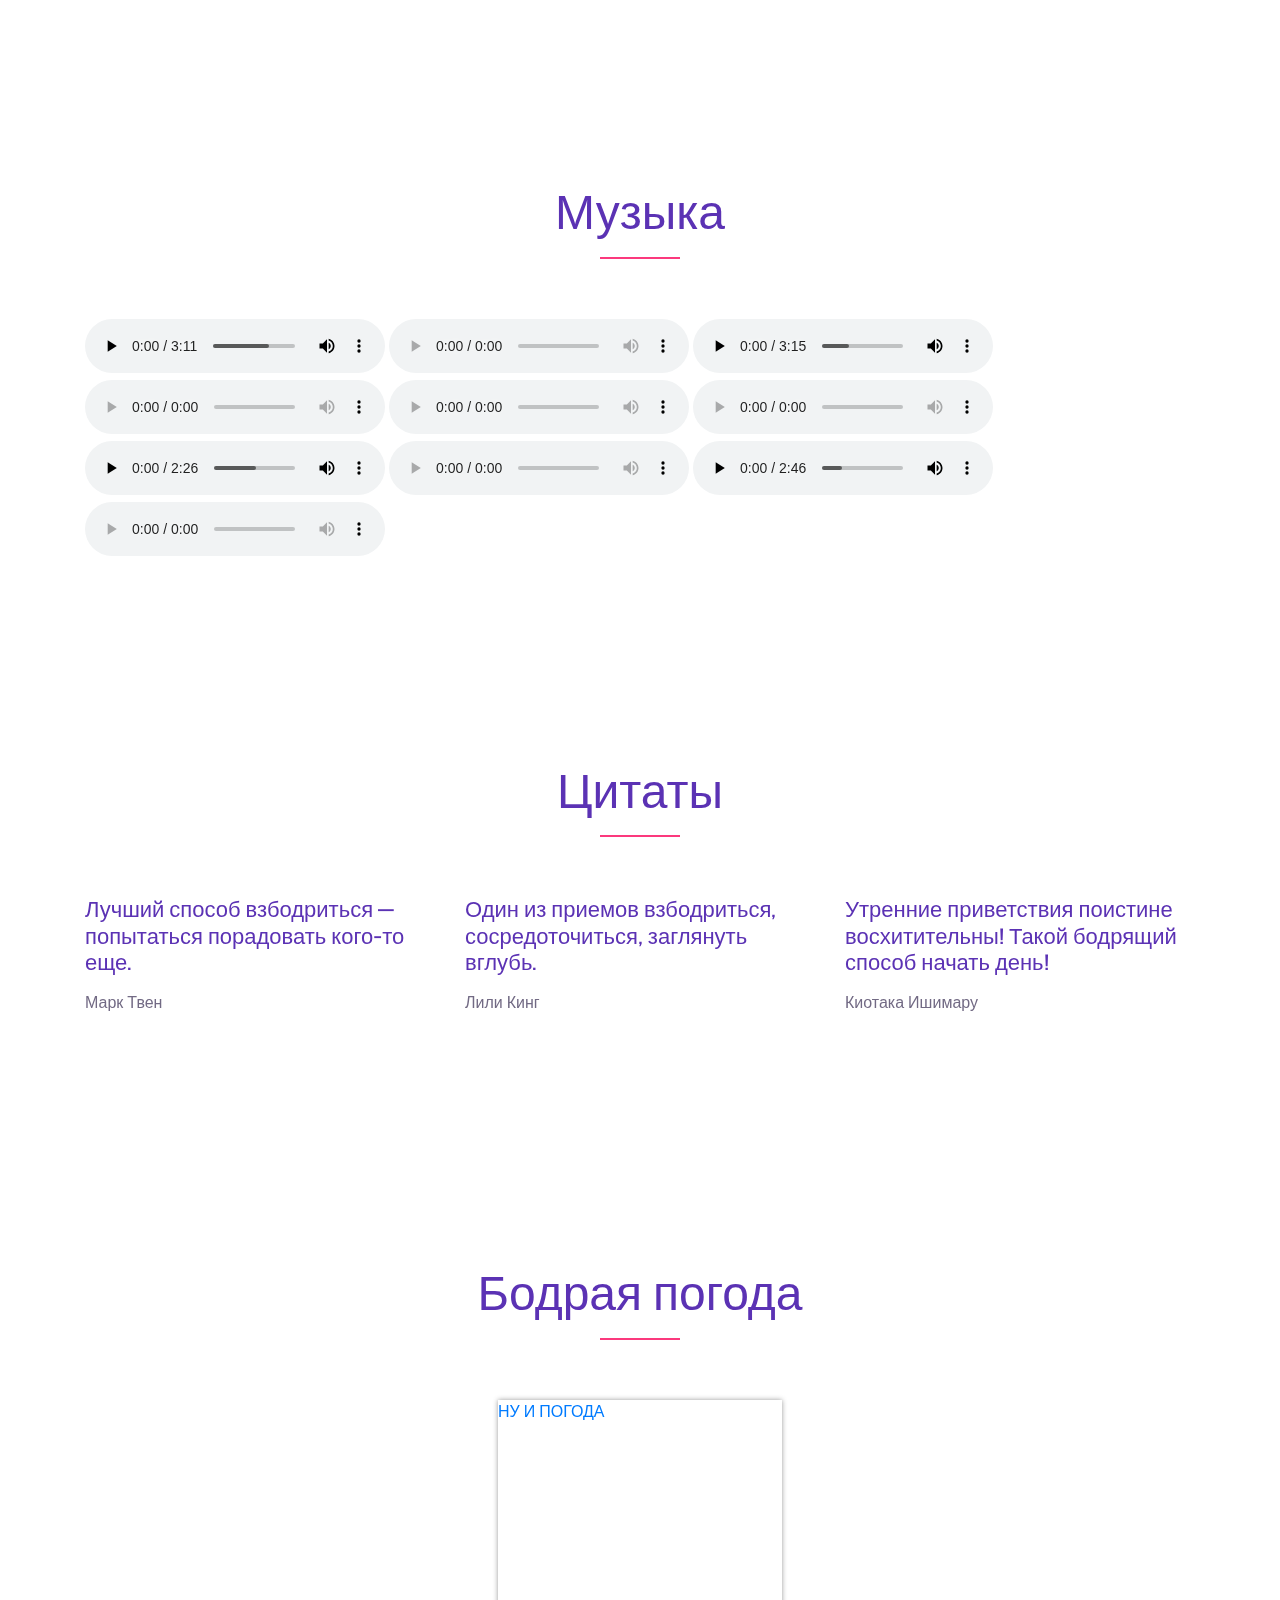
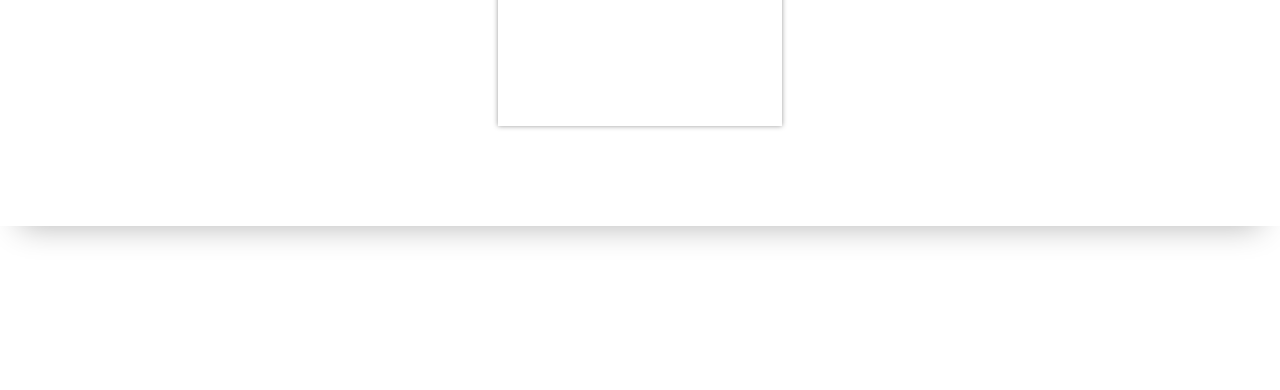
==== commit 233ff4c6: "good commit bugs fixed" ====
--- a/bodroe.html
+++ b/bodroe.html
@@ -194,14 +194,14 @@
                                 <!-- Google Store Btn -->
                                 <a href="#">
                                     <i class="fa fa-android"></i>
-                                    <p class="mb-0"><span>available on</span> Google Store</p>
+                                    <p class="mb-0"><span>not available on</span> Google Store</p>
                                 </a>
                             </div>
                             <div class="app-download-btn wow fadeInDown" data-wow-delay="0.4s">
                                 <!-- Apple Store Btn -->
                                 <a href="#">
                                     <i class="fa fa-apple"></i>
-                                    <p class="mb-0"><span>available on</span> Apple Store</p>
+                                    <p class="mb-0"><span>not available on</span> Apple Store</p>
                                 </a>
                             </div>
                         </div>
@@ -249,36 +249,36 @@
                 </div>
             </div>
         </div>
-        <audio controls>
-            <source src="music/bodr/2a73067aea15ef8.mp3">
-        </audio>
-        <audio controls>
-            <source src="music/bodr/Alma%20Cogan%20-%20Don't%20You%20Know%20Yockomo%20из%20сериала%20кухня%20СКИ).mp3">
-        </audio>
-        <audio controls>
-            <source src="music/bodr/Andrew%20Britton,%20Jesse%20O'Mahoney,%20Matthew%20Robertson,%20Owen%20Lloyd%20-%20Tell%20Me%20This%20Is%20Love.mp3">
-        </audio>
-        <audio controls>
-            <source src="music/bodr/Earth,%20Wind%20&%20Fire%20-%20September%20(ОСТ%20Кухня).mp3">
-        </audio>
-        <audio controls>
-            <source src="music/bodr/Jaco%20Caraco%20-%20When%20The%20Good%20Go%20Bad%20Song%20(ОСТ%20Кухня).mp3">
-        </audio>
-        <audio controls>
-            <source src="music/bodr/Li%20Li%20-%20kiss%20me(ост.Кухня).mp3">
-        </audio>
-        <audio controls>
-            <source src="music/bodr/Orchestra%20Volare%20-%20Mambo%20Italiano%20(OST%20«Кухня»).mp3">
-        </audio>
-        <audio controls>
-            <source src="music/bodr/The%20Shiffers%20-%20Body%20Down%20(OST%20Кухня%20на%20СТС).mp3">
-        </audio>
-        <audio controls>
-            <source src="music/bodr/The%20Lorelei%20-%20S.T.O.P.%20(OST%20Кухня%20на%20СТС).mp3">
-        </audio>
-        <audio controls>
-            <source src="music/bodr/кухня%20-%20Музыка%20из%20кухни.mp3">
-        </audio>
+            <audio controls>
+                <source src="music/bodr/2a73067aea15ef8.mp3">
+            </audio>
+            <audio controls>
+                <source src="music/bodr/Alma%20Cogan%20-%20Don't%20You%20Know%20Yockomo%20из%20сериала%20кухня%20СКИ).mp3">
+            </audio>
+            <audio controls>
+                <source src="music/bodr/Andrew%20Britton,%20Jesse%20O'Mahoney,%20Matthew%20Robertson,%20Owen%20Lloyd%20-%20Tell%20Me%20This%20Is%20Love.mp3">
+            </audio>
+            <audio controls>
+                <source src="music/bodr/Earth,%20Wind%20&%20Fire%20-%20September%20(ОСТ%20Кухня).mp3">
+            </audio>
+            <audio controls>
+                <source src="music/bodr/Jaco%20Caraco%20-%20When%20The%20Good%20Go%20Bad%20Song%20(ОСТ%20Кухня).mp3">
+            </audio>
+            <audio controls>
+                <source src="music/bodr/Li%20Li%20-%20kiss%20me(ост.Кухня).mp3">
+            </audio>
+            <audio controls>
+                <source src="music/bodr/Orchestra%20Volare%20-%20Mambo%20Italiano%20(OST%20«Кухня»).mp3">
+            </audio>
+            <audio controls>
+                <source src="music/bodr/The%20Shiffers%20-%20Body%20Down%20(OST%20Кухня%20на%20СТС).mp3">
+            </audio>
+            <audio controls>
+                <source src="music/bodr/The%20Lorelei%20-%20S.T.O.P.%20(OST%20Кухня%20на%20СТС).mp3">
+            </audio>
+            <audio controls>
+                <source src="music/bodr/кухня%20-%20Музыка%20из%20кухни.mp3">
+            </audio>
     </div>
 </section>
 
@@ -316,9 +316,6 @@
                 </div>
             </div>
         </div>
-        <div>
-
-        </div>
 </div>
 </section>
 
@@ -334,10 +331,9 @@
             </div>
         </div>
 
-        <a class="nuipogoda-iframe-informer" data-nuipogoda="informer2" href="https://nuipogoda.ru" style="width:284px;height:326px;display:block;box-shadow: 0 0 5px #999;">НУ И ПОГОДА</a><script>(function(a,f,g){var e=a.createElement(f);e.async=1;e.src=g; a=a.getElementsByTagName(f)[0];a.parentNode.insertBefore(e,a)})(document,'script','//nuipogoda.ru/informer/nuipogoda.js');</script>
-
-        </div>
-    </div>
+        <a class="nuipogoda-iframe-informer" data-nuipogoda="informer2" href="https://nuipogoda.ru" style="width:284px;height:326px;display:block;box-shadow: 0 0 5px #999; display: block; margin-left: auto; margin-right: auto">НУ И ПОГОДА</a><script>(function(a,f,g){var e=a.createElement(f);e.async=1;e.src=g; a=a.getElementsByTagName(f)[0];a.parentNode.insertBefore(e,a)})(document,'script','//nuipogoda.ru/informer/nuipogoda.js');</script>
+
+        </div>
 </section>
 
 <!-- ***** Footer Area Start ***** -->
